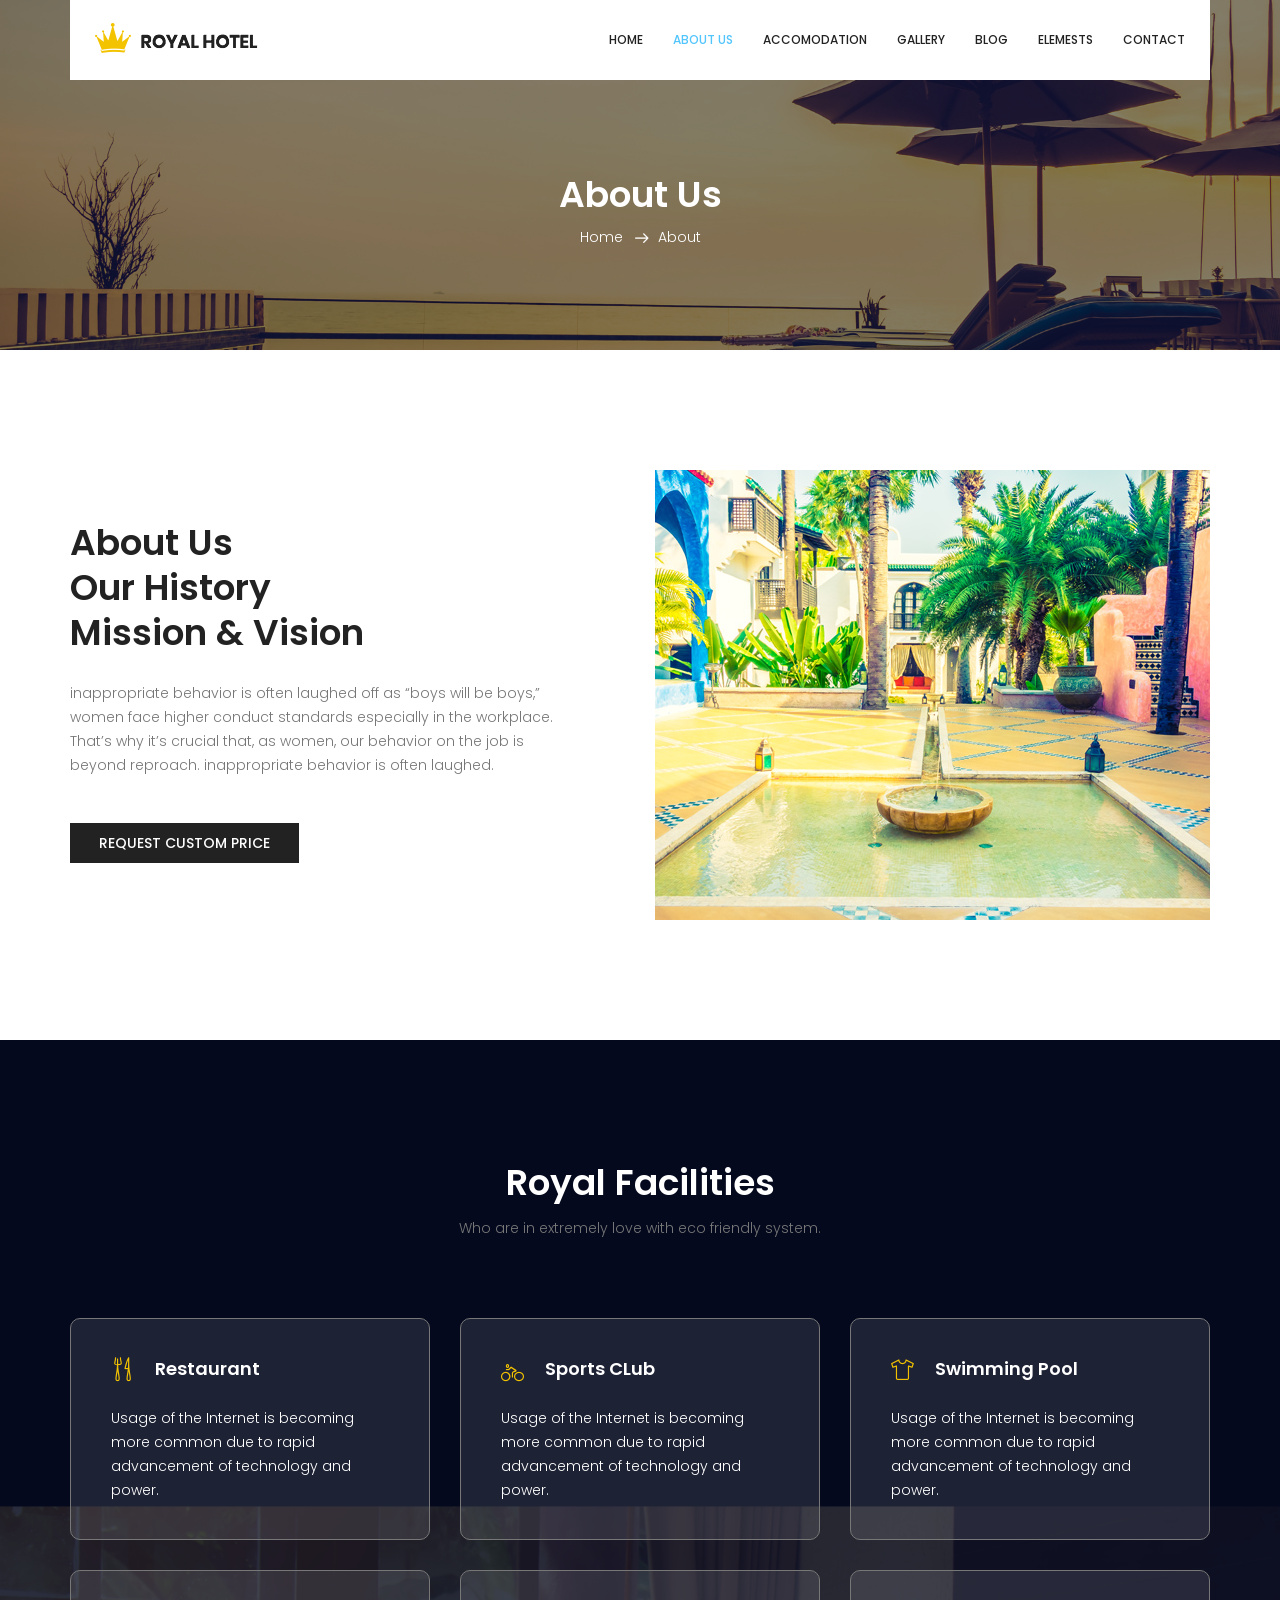
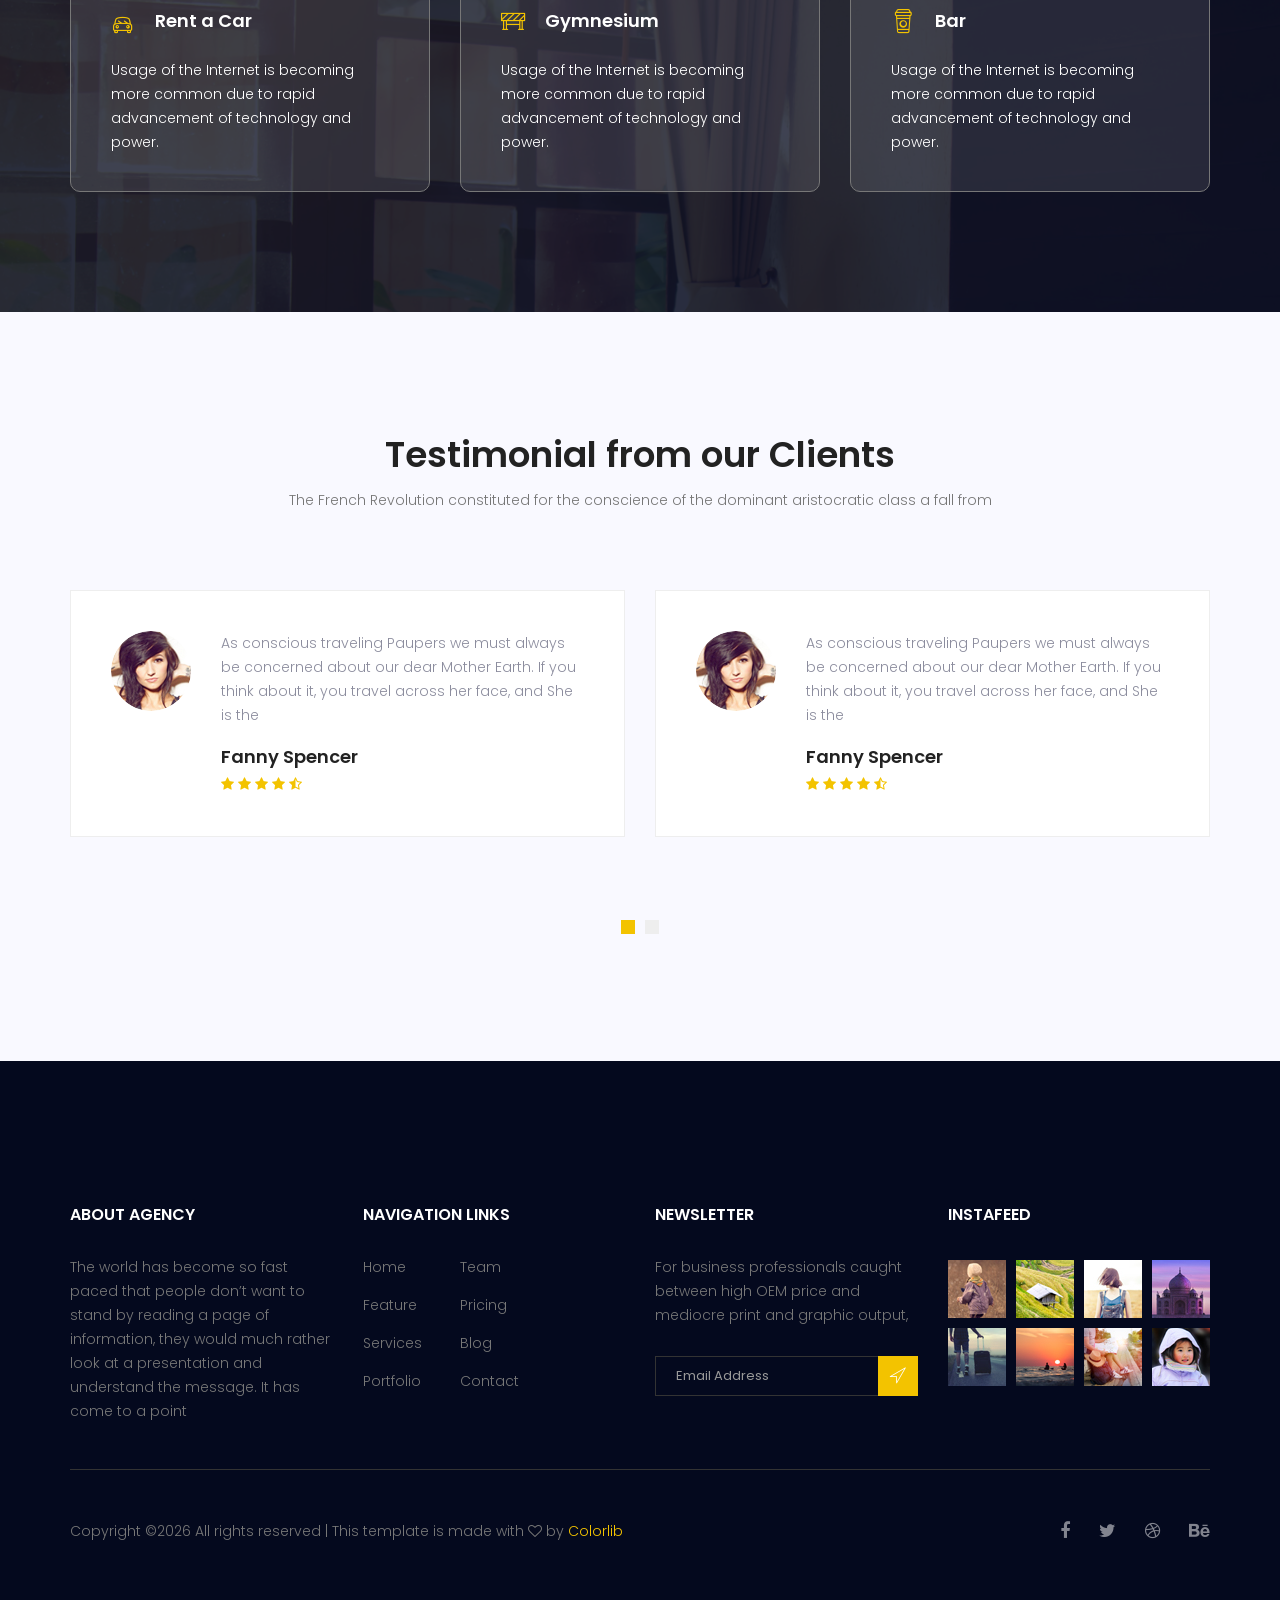
==== about.html @ 5a05cf41 "." ====
<!doctype html>
<html lang="en">
    <head>
        <!-- Required meta tags -->
        <meta charset="utf-8">
        <meta name="viewport" content="width=device-width, initial-scale=1, shrink-to-fit=no">
        <link rel="icon" href="image/favicon.png" type="image/png">
        <title>Royal Hotel</title>
        <!-- Bootstrap CSS -->
        <link rel="stylesheet" href="css/bootstrap.css">
        <link rel="stylesheet" href="vendors/linericon/style.css">
        <link rel="stylesheet" href="css/font-awesome.min.css">
        <link rel="stylesheet" href="vendors/bootstrap-datepicker/bootstrap-datetimepicker.min.css">
        <link rel="stylesheet" href="vendors/nice-select/css/nice-select.css">
        <link rel="stylesheet" href="vendors/owl-carousel/owl.carousel.min.css">
        <!-- main css -->
        <link rel="stylesheet" href="css/style.css">
        <link rel="stylesheet" href="css/responsive.css">
    </head>
    <body>
        <!--================Header Area =================-->
        <header class="header_area">
            <div class="container">
                <nav class="navbar navbar-expand-lg navbar-light">
                    <!-- Brand and toggle get grouped for better mobile display -->
                    <a class="navbar-brand logo_h" href="index.html"><img src="image/Logo.png" alt=""></a>
                    <button class="navbar-toggler" type="button" data-toggle="collapse" data-target="#navbarSupportedContent" aria-controls="navbarSupportedContent" aria-expanded="false" aria-label="Toggle navigation">
                        <span class="icon-bar"></span>
                        <span class="icon-bar"></span>
                        <span class="icon-bar"></span>
                    </button>
                    <!-- Collect the nav links, forms, and other content for toggling -->
                    <div class="collapse navbar-collapse offset" id="navbarSupportedContent">
                        <ul class="nav navbar-nav menu_nav ml-auto">
                            <li class="nav-item"><a class="nav-link" href="index.html">Home</a></li> 
                            <li class="nav-item active"><a class="nav-link" href="about.html">About us</a></li>
                            <li class="nav-item"><a class="nav-link" href="accomodation.html">Accomodation</a></li>
                            <li class="nav-item"><a class="nav-link" href="gallery.html">Gallery</a></li>
                            <li class="nav-item submenu dropdown">
                                <a href="#" class="nav-link dropdown-toggle" data-toggle="dropdown" role="button" aria-haspopup="true" aria-expanded="false">Blog</a>
                                <ul class="dropdown-menu">
                                    <li class="nav-item"><a class="nav-link" href="blog.html">Blog</a></li>
                                    <li class="nav-item"><a class="nav-link" href="blog-single.html">Blog Details</a></li>
                                </ul>
                            </li> 
                            <li class="nav-item"><a class="nav-link" href="elements.html">Elemests</a></li>
                            <li class="nav-item"><a class="nav-link" href="contact.html">Contact</a></li>
                        </ul>
                    </div> 
                </nav>
            </div>
        </header>
        <!--================Header Area =================-->
        
        <!--================Breadcrumb Area =================-->
        <section class="breadcrumb_area">
            <div class="overlay bg-parallax" data-stellar-ratio="0.8" data-stellar-vertical-offset="0" data-background=""></div>
            <div class="container">
                <div class="page-cover text-center">
                    <h2 class="page-cover-tittle">About Us</h2>
                    <ol class="breadcrumb">
                        <li><a href="index.html">Home</a></li>
                        <li class="active">About</li>
                    </ol>
                </div>
            </div>
        </section>
        <!--================Breadcrumb Area =================-->
        
        <!--================ About History Area  =================-->
        <section class="about_history_area section_gap">
            <div class="container">
                <div class="row">
                    <div class="col-md-6 d_flex align-items-center">
                        <div class="about_content ">
                            <h2 class="title title_color">About Us <br>Our History<br>Mission & Vision</h2>
                            <p>inappropriate behavior is often laughed off as “boys will be boys,” women face higher conduct standards especially in the workplace. That’s why it’s crucial that, as women, our behavior on the job is beyond reproach. inappropriate behavior is often laughed.</p>
                            <a href="#" class="button_hover theme_btn_two">Request Custom Price</a>
                        </div>
                    </div>
                    <div class="col-md-6">
                        <img class="img-fluid" src="image/about_bg.jpg" alt="img">
                    </div>
                </div>
            </div>
        </section>
        <!--================ About History Area  =================-->
        
        <!--================ Facilities Area  =================-->
        <section class="facilities_area section_gap">
            <div class="overlay bg-parallax" data-stellar-ratio="0.8" data-stellar-vertical-offset="0" data-background="">  
            </div>
            <div class="container">
                <div class="section_title text-center">
                    <h2 class="title_w">Royal Facilities</h2>
                    <p>Who are in extremely love with eco friendly system.</p>
                </div>
                <div class="row mb_30">
                    <div class="col-lg-4 col-md-6">
                        <div class="facilities_item">
                            <h4 class="sec_h4"><i class="lnr lnr-dinner"></i>Restaurant</h4>
                            <p>Usage of the Internet is becoming more common due to rapid advancement of technology and power.</p>
                        </div>
                    </div>
                    <div class="col-lg-4 col-md-6">
                        <div class="facilities_item">
                            <h4 class="sec_h4"><i class="lnr lnr-bicycle"></i>Sports CLub</h4>
                            <p>Usage of the Internet is becoming more common due to rapid advancement of technology and power.</p>
                        </div>
                    </div>
                    <div class="col-lg-4 col-md-6">
                        <div class="facilities_item">
                            <h4 class="sec_h4"><i class="lnr lnr-shirt"></i>Swimming Pool</h4>
                            <p>Usage of the Internet is becoming more common due to rapid advancement of technology and power.</p>
                        </div>
                    </div>
                    <div class="col-lg-4 col-md-6">
                        <div class="facilities_item">
                            <h4 class="sec_h4"><i class="lnr lnr-car"></i>Rent a Car</h4>
                            <p>Usage of the Internet is becoming more common due to rapid advancement of technology and power.</p>
                        </div>
                    </div>
                    <div class="col-lg-4 col-md-6">
                        <div class="facilities_item">
                            <h4 class="sec_h4"><i class="lnr lnr-construction"></i>Gymnesium</h4>
                            <p>Usage of the Internet is becoming more common due to rapid advancement of technology and power.</p>
                        </div>
                    </div>
                    <div class="col-lg-4 col-md-6">
                        <div class="facilities_item">
                            <h4 class="sec_h4"><i class="lnr lnr-coffee-cup"></i>Bar</h4>
                            <p>Usage of the Internet is becoming more common due to rapid advancement of technology and power.</p>
                        </div>
                    </div>
                </div>
            </div>
        </section>
        <!--================ Facilities Area  =================-->
        
        <!--================ Testimonial Area  =================-->
        <section class="testimonial_area section_gap">
            <div class="container">
                <div class="section_title text-center">
                    <h2 class="title_color">Testimonial from our Clients</h2>
                    <p>The French Revolution constituted for the conscience of the dominant aristocratic class a fall from </p>
                </div>
                <div class="testimonial_slider owl-carousel">
                    <div class="media testimonial_item">
                        <img class="rounded-circle" src="image/testtimonial-1.jpg" alt="">
                        <div class="media-body">
                            <p>As conscious traveling Paupers we must always be concerned about our dear Mother Earth. If you think about it, you travel across her face, and She is the </p>
                            <a href="#"><h4 class="sec_h4">Fanny Spencer</h4></a>
                            <div class="star">
                                <a href="#"><i class="fa fa-star"></i></a>
                                <a href="#"><i class="fa fa-star"></i></a>
                                <a href="#"><i class="fa fa-star"></i></a>
                                <a href="#"><i class="fa fa-star"></i></a>
                                <a href="#"><i class="fa fa-star-half-o"></i></a>
                            </div>
                        </div>
                    </div>    
                    <div class="media testimonial_item">
                        <img class="rounded-circle" src="image/testtimonial-1.jpg" alt="">
                        <div class="media-body">
                            <p>As conscious traveling Paupers we must always be concerned about our dear Mother Earth. If you think about it, you travel across her face, and She is the </p>
                            <a href="#"><h4 class="sec_h4">Fanny Spencer</h4></a>
                            <div class="star">
                                <a href="#"><i class="fa fa-star"></i></a>
                                <a href="#"><i class="fa fa-star"></i></a>
                                <a href="#"><i class="fa fa-star"></i></a>
                                <a href="#"><i class="fa fa-star"></i></a>
                                <a href="#"><i class="fa fa-star-half-o"></i></a>
                            </div>
                        </div>
                    </div>
                    <div class="media testimonial_item">
                        <img class="rounded-circle" src="image/testtimonial-1.jpg" alt="">
                        <div class="media-body">
                            <p>As conscious traveling Paupers we must always be concerned about our dear Mother Earth. If you think about it, you travel across her face, and She is the </p>
                            <a href="#"><h4 class="sec_h4">Fanny Spencer</h4></a>
                            <div class="star">
                                <a href="#"><i class="fa fa-star"></i></a>
                                <a href="#"><i class="fa fa-star"></i></a>
                                <a href="#"><i class="fa fa-star"></i></a>
                                <a href="#"><i class="fa fa-star"></i></a>
                                <a href="#"><i class="fa fa-star-half-o"></i></a>
                            </div>
                        </div>
                    </div>    
                    <div class="media testimonial_item">
                        <img class="rounded-circle" src="image/testtimonial-1.jpg" alt="">
                        <div class="media-body">
                            <p>As conscious traveling Paupers we must always be concerned about our dear Mother Earth. If you think about it, you travel across her face, and She is the </p>
                            <a href="#"><h4 class="sec_h4">Fanny Spencer</h4></a>
                            <div class="star">
                                <a href="#"><i class="fa fa-star"></i></a>
                                <a href="#"><i class="fa fa-star"></i></a>
                                <a href="#"><i class="fa fa-star"></i></a>
                                <a href="#"><i class="fa fa-star"></i></a>
                                <a href="#"><i class="fa fa-star-half-o"></i></a>
                            </div>
                        </div>
                    </div>
                </div>
            </div>
        </section>
        <!--================ Testimonial Area  =================-->
        
        <!--================ start footer Area  =================-->	
        <footer class="footer-area section_gap">
            <div class="container">
                <div class="row">
                    <div class="col-lg-3  col-md-6 col-sm-6">
                        <div class="single-footer-widget">
                            <h6 class="footer_title">About Agency</h6>
                            <p>The world has become so fast paced that people don’t want to stand by reading a page of information, they would much rather look at a presentation and understand the message. It has come to a point </p>
                        </div>
                    </div>
                    <div class="col-lg-3 col-md-6 col-sm-6">
                        <div class="single-footer-widget">
                            <h6 class="footer_title">Navigation Links</h6>
                            <div class="row">
                                <div class="col-4">
                                    <ul class="list_style">
                                        <li><a href="#">Home</a></li>
                                        <li><a href="#">Feature</a></li>
                                        <li><a href="#">Services</a></li>
                                        <li><a href="#">Portfolio</a></li>
                                    </ul>
                                </div>
                                <div class="col-4">
                                    <ul class="list_style">
                                        <li><a href="#">Team</a></li>
                                        <li><a href="#">Pricing</a></li>
                                        <li><a href="#">Blog</a></li>
                                        <li><a href="#">Contact</a></li>
                                    </ul>
                                </div>										
                            </div>							
                        </div>
                    </div>							
                    <div class="col-lg-3 col-md-6 col-sm-6">
                        <div class="single-footer-widget">
                            <h6 class="footer_title">Newsletter</h6>
                            <p>For business professionals caught between high OEM price and mediocre print and graphic output, </p>		
                            <div id="mc_embed_signup">
                                <form target="_blank" action="https://spondonit.us12.list-manage.com/subscribe/post?u=1462626880ade1ac87bd9c93a&amp;id=92a4423d01" method="get" class="subscribe_form relative">
                                    <div class="input-group d-flex flex-row">
                                        <input name="EMAIL" placeholder="Email Address" onfocus="this.placeholder = ''" onblur="this.placeholder = 'Email Address '" required="" type="email">
                                        <button class="btn sub-btn"><span class="lnr lnr-location"></span></button>		
                                    </div>									
                                    <div class="mt-10 info"></div>
                                </form>
                            </div>
                        </div>
                    </div>
                    <div class="col-lg-3 col-md-6 col-sm-6">
                        <div class="single-footer-widget instafeed">
                            <h6 class="footer_title">InstaFeed</h6>
                            <ul class="list_style instafeed d-flex flex-wrap">
                                <li><img src="image/instagram/Image-01.jpg" alt=""></li>
                                <li><img src="image/instagram/Image-02.jpg" alt=""></li>
                                <li><img src="image/instagram/Image-03.jpg" alt=""></li>
                                <li><img src="image/instagram/Image-04.jpg" alt=""></li>
                                <li><img src="image/instagram/Image-05.jpg" alt=""></li>
                                <li><img src="image/instagram/Image-06.jpg" alt=""></li>
                                <li><img src="image/instagram/Image-07.jpg" alt=""></li>
                                <li><img src="image/instagram/Image-08.jpg" alt=""></li>
                            </ul>
                        </div>
                    </div>						
                </div>
                <div class="border_line"></div>
                <div class="row footer-bottom d-flex justify-content-between align-items-center">
                    <p class="col-lg-8 col-sm-12 footer-text m-0"><!-- Link back to Colorlib can't be removed. Template is licensed under CC BY 3.0. -->
Copyright &copy;<script>document.write(new Date().getFullYear());</script> All rights reserved | This template is made with <i class="fa fa-heart-o" aria-hidden="true"></i> by <a href="https://colorlib.com" target="_blank">Colorlib</a>
<!-- Link back to Colorlib can't be removed. Template is licensed under CC BY 3.0. --></p>
                    <div class="col-lg-4 col-sm-12 footer-social">
                        <a href="#"><i class="fa fa-facebook"></i></a>
                        <a href="#"><i class="fa fa-twitter"></i></a>
                        <a href="#"><i class="fa fa-dribbble"></i></a>
                        <a href="#"><i class="fa fa-behance"></i></a>
                    </div>
                </div>
            </div>
        </footer>
		<!--================ End footer Area  =================-->
        
        
        <!-- Optional JavaScript -->
        <!-- jQuery first, then Popper.js, then Bootstrap JS -->
        <script src="js/jquery-3.2.1.min.js"></script>
        <script src="js/popper.js"></script>
        <script src="js/bootstrap.min.js"></script>
        <script src="vendors/owl-carousel/owl.carousel.min.js"></script>
        <script src="js/jquery.ajaxchimp.min.js"></script>
        <script src="vendors/bootstrap-datepicker/bootstrap-datetimepicker.min.js"></script>
        <script src="vendors/nice-select/js/jquery.nice-select.js"></script>
        <script src="js/mail-script.js"></script>
        <script src="js/stellar.js"></script>
        <script src="vendors/lightbox/simpleLightbox.min.js"></script>
        <script src="js/custom.js"></script>
    </body>
</html>
---- vendors/linericon/style.css ----
@font-face {
	font-family: 'Linearicons-Free';
	src:url('fonts/Linearicons-Free.eot?w118d');
	src:url('fonts/Linearicons-Free.eot?#iefixw118d') format('embedded-opentype'),
		url('fonts/Linearicons-Free.woff2?w118d') format('woff2'),
		url('fonts/Linearicons-Free.woff?w118d') format('woff'),
		url('fonts/Linearicons-Free.ttf?w118d') format('truetype'),
		url('fonts/Linearicons-Free.svg?w118d#Linearicons-Free') format('svg');
	font-weight: normal;
	font-style: normal;
}

.lnr {
	font-family: 'Linearicons-Free';
	speak: none;
	font-style: normal;
	font-weight: normal;
	font-variant: normal;
	text-transform: none;
	line-height: 1;

	/* Better Font Rendering =========== */
	-webkit-font-smoothing: antialiased;
	-moz-osx-font-smoothing: grayscale;
}

.lnr-home:before {
	content: "\e800";
}
.lnr-apartment:before {
	content: "\e801";
}
.lnr-pencil:before {
	content: "\e802";
}
.lnr-magic-wand:before {
	content: "\e803";
}
.lnr-drop:before {
	content: "\e804";
}
.lnr-lighter:before {
	content: "\e805";
}
.lnr-poop:before {
	content: "\e806";
}
.lnr-sun:before {
	content: "\e807";
}
.lnr-moon:before {
	content: "\e808";
}
.lnr-cloud:before {
	content: "\e809";
}
.lnr-cloud-upload:before {
	content: "\e80a";
}
.lnr-cloud-download:before {
	content: "\e80b";
}
.lnr-cloud-sync:before {
	content: "\e80c";
}
.lnr-cloud-check:before {
	content: "\e80d";
}
.lnr-database:before {
	content: "\e80e";
}
.lnr-lock:before {
	content: "\e80f";
}
.lnr-cog:before {
	content: "\e810";
}
.lnr-trash:before {
	content: "\e811";
}
.lnr-dice:before {
	content: "\e812";
}
.lnr-heart:before {
	content: "\e813";
}
.lnr-star:before {
	content: "\e814";
}
.lnr-star-half:before {
	content: "\e815";
}
.lnr-star-empty:before {
	content: "\e816";
}
.lnr-flag:before {
	content: "\e817";
}
.lnr-envelope:before {
	content: "\e818";
}
.lnr-paperclip:before {
	content: "\e819";
}
.lnr-inbox:before {
	content: "\e81a";
}
.lnr-eye:before {
	content: "\e81b";
}
.lnr-printer:before {
	content: "\e81c";
}
.lnr-file-empty:before {
	content: "\e81d";
}
.lnr-file-add:before {
	content: "\e81e";
}
.lnr-enter:before {
	content: "\e81f";
}
.lnr-exit:before {
	content: "\e820";
}
.lnr-graduation-hat:before {
	content: "\e821";
}
.lnr-license:before {
	content: "\e822";
}
.lnr-music-note:before {
	content: "\e823";
}
.lnr-film-play:before {
	content: "\e824";
}
.lnr-camera-video:before {
	content: "\e825";
}
.lnr-camera:before {
	content: "\e826";
}
.lnr-picture:before {
	content: "\e827";
}
.lnr-book:before {
	content: "\e828";
}
.lnr-bookmark:before {
	content: "\e829";
}
.lnr-user:before {
	content: "\e82a";
}
.lnr-users:before {
	content: "\e82b";
}
.lnr-shirt:before {
	content: "\e82c";
}
.lnr-store:before {
	content: "\e82d";
}
.lnr-cart:before {
	content: "\e82e";
}
.lnr-tag:before {
	content: "\e82f";
}
.lnr-phone-handset:before {
	content: "\e830";
}
.lnr-phone:before {
	content: "\e831";
}
.lnr-pushpin:before {
	content: "\e832";
}
.lnr-map-marker:before {
	content: "\e833";
}
.lnr-map:before {
	content: "\e834";
}
.lnr-location:before {
	content: "\e835";
}
.lnr-calendar-full:before {
	content: "\e836";
}
.lnr-keyboard:before {
	content: "\e837";
}
.lnr-spell-check:before {
	content: "\e838";
}
.lnr-screen:before {
	content: "\e839";
}
.lnr-smartphone:before {
	content: "\e83a";
}
.lnr-tablet:before {
	content: "\e83b";
}
.lnr-laptop:before {
	content: "\e83c";
}
.lnr-laptop-phone:before {
	content: "\e83d";
}
.lnr-power-switch:before {
	content: "\e83e";
}
.lnr-bubble:before {
	content: "\e83f";
}
.lnr-heart-pulse:before {
	content: "\e840";
}
.lnr-construction:before {
	content: "\e841";
}
.lnr-pie-chart:before {
	content: "\e842";
}
.lnr-chart-bars:before {
	content: "\e843";
}
.lnr-gift:before {
	content: "\e844";
}
.lnr-diamond:before {
	content: "\e845";
}
.lnr-linearicons:before {
	content: "\e846";
}
.lnr-dinner:before {
	content: "\e847";
}
.lnr-coffee-cup:before {
	content: "\e848";
}
.lnr-leaf:before {
	content: "\e849";
}
.lnr-paw:before {
	content: "\e84a";
}
.lnr-rocket:before {
	content: "\e84b";
}
.lnr-briefcase:before {
	content: "\e84c";
}
.lnr-bus:before {
	content: "\e84d";
}
.lnr-car:before {
	content: "\e84e";
}
.lnr-train:before {
	content: "\e84f";
}
.lnr-bicycle:before {
	content: "\e850";
}
.lnr-wheelchair:before {
	content: "\e851";
}
.lnr-select:before {
	content: "\e852";
}
.lnr-earth:before {
	content: "\e853";
}
.lnr-smile:before {
	content: "\e854";
}
.lnr-sad:before {
	content: "\e855";
}
.lnr-neutral:before {
	content: "\e856";
}
.lnr-mustache:before {
	content: "\e857";
}
.lnr-alarm:before {
	content: "\e858";
}
.lnr-bullhorn:before {
	content: "\e859";
}
.lnr-volume-high:before {
	content: "\e85a";
}
.lnr-volume-medium:before {
	content: "\e85b";
}
.lnr-volume-low:before {
	content: "\e85c";
}
.lnr-volume:before {
	content: "\e85d";
}
.lnr-mic:before {
	content: "\e85e";
}
.lnr-hourglass:before {
	content: "\e85f";
}
.lnr-undo:before {
	content: "\e860";
}
.lnr-redo:before {
	content: "\e861";
}
.lnr-sync:before {
	content: "\e862";
}
.lnr-history:before {
	content: "\e863";
}
.lnr-clock:before {
	content: "\e864";
}
.lnr-download:before {
	content: "\e865";
}
.lnr-upload:before {
	content: "\e866";
}
.lnr-enter-down:before {
	content: "\e867";
}
.lnr-exit-up:before {
	content: "\e868";
}
.lnr-bug:before {
	content: "\e869";
}
.lnr-code:before {
	content: "\e86a";
}
.lnr-link:before {
	content: "\e86b";
}
.lnr-unlink:before {
	content: "\e86c";
}
.lnr-thumbs-up:before {
	content: "\e86d";
}
.lnr-thumbs-down:before {
	content: "\e86e";
}
.lnr-magnifier:before {
	content: "\e86f";
}
.lnr-cross:before {
	content: "\e870";
}
.lnr-menu:before {
	content: "\e871";
}
.lnr-list:before {
	content: "\e872";
}
.lnr-chevron-up:before {
	content: "\e873";
}
.lnr-chevron-down:before {
	content: "\e874";
}
.lnr-chevron-left:before {
	content: "\e875";
}
.lnr-chevron-right:before {
	content: "\e876";
}
.lnr-arrow-up:before {
	content: "\e877";
}
.lnr-arrow-down:before {
	content: "\e878";
}
.lnr-arrow-left:before {
	content: "\e879";
}
.lnr-arrow-right:before {
	content: "\e87a";
}
.lnr-move:before {
	content: "\e87b";
}
.lnr-warning:before {
	content: "\e87c";
}
.lnr-question-circle:before {
	content: "\e87d";
}
.lnr-menu-circle:before {
	content: "\e87e";
}
.lnr-checkmark-circle:before {
	content: "\e87f";
}
.lnr-cross-circle:before {
	content: "\e880";
}
.lnr-plus-circle:before {
	content: "\e881";
}
.lnr-circle-minus:before {
	content: "\e882";
}
.lnr-arrow-up-circle:before {
	content: "\e883";
}
.lnr-arrow-down-circle:before {
	content: "\e884";
}
.lnr-arrow-left-circle:before {
	content: "\e885";
}
.lnr-arrow-right-circle:before {
	content: "\e886";
}
.lnr-chevron-up-circle:before {
	content: "\e887";
}
.lnr-chevron-down-circle:before {
	content: "\e888";
}
.lnr-chevron-left-circle:before {
	content: "\e889";
}
.lnr-chevron-right-circle:before {
	content: "\e88a";
}
.lnr-crop:before {
	content: "\e88b";
}
.lnr-frame-expand:before {
	content: "\e88c";
}
.lnr-frame-contract:before {
	content: "\e88d";
}
.lnr-layers:before {
	content: "\e88e";
}
.lnr-funnel:before {
	content: "\e88f";
}
.lnr-text-format:before {
	content: "\e890";
}
.lnr-text-format-remove:before {
	content: "\e891";
}
.lnr-text-size:before {
	content: "\e892";
}
.lnr-bold:before {
	content: "\e893";
}
.lnr-italic:before {
	content: "\e894";
}
.lnr-underline:before {
	content: "\e895";
}
.lnr-strikethrough:before {
	content: "\e896";
}
.lnr-highlight:before {
	content: "\e897";
}
.lnr-text-align-left:before {
	content: "\e898";
}
.lnr-text-align-center:before {
	content: "\e899";
}
.lnr-text-align-right:before {
	content: "\e89a";
}
.lnr-text-align-justify:before {
	content: "\e89b";
}
.lnr-line-spacing:before {
	content: "\e89c";
}
.lnr-indent-increase:before {
	content: "\e89d";
}
.lnr-indent-decrease:before {
	content: "\e89e";
}
.lnr-pilcrow:before {
	content: "\e89f";
}
.lnr-direction-ltr:before {
	content: "\e8a0";
}
.lnr-direction-rtl:before {
	content: "\e8a1";
}
.lnr-page-break:before {
	content: "\e8a2";
}
.lnr-sort-alpha-asc:before {
	content: "\e8a3";
}
.lnr-sort-amount-asc:before {
	content: "\e8a4";
}
.lnr-hand:before {
	content: "\e8a5";
}
.lnr-pointer-up:before {
	content: "\e8a6";
}
.lnr-pointer-right:before {
	content: "\e8a7";
}
.lnr-pointer-down:before {
	content: "\e8a8";
}
.lnr-pointer-left:before {
	content: "\e8a9";
}
---- vendors/nice-select/css/nice-select.css ----
.nice-select {
  -webkit-tap-highlight-color: transparent;
  background-color: #fff;
  border-radius: 5px;
  border: solid 1px #e8e8e8;
  box-sizing: border-box;
  clear: both;
  cursor: pointer;
  display: block;
  float: left;
  font-family: inherit;
  font-size: 14px;
  font-weight: normal;
  height: 42px;
  line-height: 40px;
  outline: none;
  padding-left: 18px;
  padding-right: 30px;
  position: relative;
  text-align: left !important;
  -webkit-transition: all 0.2s ease-in-out;
  transition: all 0.2s ease-in-out;
  -webkit-user-select: none;
     -moz-user-select: none;
      -ms-user-select: none;
          user-select: none;
  white-space: nowrap;
  width: auto; }
  .nice-select:hover {
    border-color: #dbdbdb; }
  .nice-select:active, .nice-select.open, .nice-select:focus {
    border-color: #999; }
  .nice-select:after {
    border-bottom: 2px solid #999;
    border-right: 2px solid #999;
    content: '';
    display: block;
    height: 5px;
    margin-top: -4px;
    pointer-events: none;
    position: absolute;
    right: 12px;
    top: 50%;
    -webkit-transform-origin: 66% 66%;
        -ms-transform-origin: 66% 66%;
            transform-origin: 66% 66%;
    -webkit-transform: rotate(45deg);
        -ms-transform: rotate(45deg);
            transform: rotate(45deg);
    -webkit-transition: all 0.15s ease-in-out;
    transition: all 0.15s ease-in-out;
    width: 5px; }
  .nice-select.open:after {
    -webkit-transform: rotate(-135deg);
        -ms-transform: rotate(-135deg);
            transform: rotate(-135deg); }
  .nice-select.open .list {
    opacity: 1;
    pointer-events: auto;
    -webkit-transform: scale(1) translateY(0);
        -ms-transform: scale(1) translateY(0);
            transform: scale(1) translateY(0); }
  .nice-select.disabled {
    border-color: #ededed;
    color: #999;
    pointer-events: none; }
    .nice-select.disabled:after {
      border-color: #cccccc; }
  .nice-select.wide {
    width: 100%; }
    .nice-select.wide .list {
      left: 0 !important;
      right: 0 !important; }
  .nice-select.right {
    float: right; }
    .nice-select.right .list {
      left: auto;
      right: 0; }
  .nice-select.small {
    font-size: 12px;
    height: 36px;
    line-height: 34px; }
    .nice-select.small:after {
      height: 4px;
      width: 4px; }
    .nice-select.small .option {
      line-height: 34px;
      min-height: 34px; }
  .nice-select .list {
    background-color: #fff;
    border-radius: 5px;
    box-shadow: 0 0 0 1px rgba(68, 68, 68, 0.11);
    box-sizing: border-box;
    margin-top: 4px;
    opacity: 0;
    overflow: hidden;
    padding: 0;
    pointer-events: none;
    position: absolute;
    top: 100%;
    left: 0;
    -webkit-transform-origin: 50% 0;
        -ms-transform-origin: 50% 0;
            transform-origin: 50% 0;
    -webkit-transform: scale(0.75) translateY(-21px);
        -ms-transform: scale(0.75) translateY(-21px);
            transform: scale(0.75) translateY(-21px);
    -webkit-transition: all 0.2s cubic-bezier(0.5, 0, 0, 1.25), opacity 0.15s ease-out;
    transition: all 0.2s cubic-bezier(0.5, 0, 0, 1.25), opacity 0.15s ease-out;
    z-index: 9; }
    .nice-select .list:hover .option:not(:hover) {
      background-color: transparent !important; }
  .nice-select .option {
    cursor: pointer;
    font-weight: 400;
    line-height: 40px;
    list-style: none;
    min-height: 40px;
    outline: none;
    padding-left: 18px;
    padding-right: 29px;
    text-align: left;
    -webkit-transition: all 0.2s;
    transition: all 0.2s; }
    .nice-select .option:hover, .nice-select .option.focus, .nice-select .option.selected.focus {
      background-color: #f6f6f6; }
    .nice-select .option.selected {
      font-weight: bold; }
    .nice-select .option.disabled {
      background-color: transparent;
      color: #999;
      cursor: default; }

.no-csspointerevents .nice-select .list {
  display: none; }

.no-csspointerevents .nice-select.open .list {
  display: block; }
---- css/style.css ----
/*----------------------------------------------------
@File: Default Styles
@Author: Rocky
@URL: http://wethemez.com
Author E-mail: rockybd1995@gmail.com

This file contains the styling for the actual theme, this
is the file you need to edit to change the look of the
theme.
---------------------------------------------------- */
/*=====================================================================
@Template Name: Royal Hotel
@Author: Rocky
@Developed By: Rocky
@Developer URL: http://rocky.wethemez.com
Author E-mail: rockybd1995@gmail.com

@Default Styles

Table of Content:
01/ Variables
02/ predefin
03/ header
04/ button
05/ banner
06/ breadcrumb
07/ about
08/ team
09/ project 
10/ price 
11/ team 
12/ blog 
13/ video  
14/ features  
15/ career  
16/ contact 
17/ footer

=====================================================================*/
/*----------------------------------------------------*/
/*font Variables*/
/*Color Variables*/
/*=================== fonts ====================*/
@import url("https://fonts.googleapis.com/css?family=Poppins:300,400,500,600,700");
.col-md-offset-right-1, .col-lg-offset-right-1 {
  margin-right: 8.33333333%;
}

/*---------------------------------------------------- */
/*----------------------------------------------------*/
.list_style {
  list-style: none;
  margin: 0px;
  padding: 0px;
}

a {
  text-decoration: none;
  -webkit-transition: all 0.3s ease-in-out;
  -o-transition: all 0.3s ease-in-out;
  transition: all 0.3s ease-in-out;
}

a:hover, a:focus {
  text-decoration: none;
  outline: none;
}

.row.m0 {
  margin: 0px;
}

.p0 {
  padding: 0px;
}

.mt-30 {
  margin-top: 30px;
}

.mt-25 {
  margin-top: 25px;
}

body {
  line-height: 24px;
  font-size: 14px;
  font-family: "Poppins", sans-serif;
  font-weight: 300;
  color: #777777;
}

section {
  background: #fff;
}

h1, h2, h3, h4, h5, h6 {
  font-family: "Poppins", sans-serif;
  font-weight: 600;
}

button:focus {
  outline: none;
}

@media (min-width: 1200px) {
  .container {
    max-width: 1170px;
  }
}

.section_gap {
  padding: 120px 0;
}

.d_flex {
  display: -webkit-box;
  display: -ms-flexbox;
  display: flex;
}

.row_reverse {
  -webkit-box-orient: horizontal;
  -webkit-box-direction: reverse;
  -ms-flex-direction: row-reverse;
  flex-direction: row-reverse;
}

.mb_30 {
  margin-bottom: -30px;
}

.section_title {
  margin-bottom: 75px;
}

.section_title h2 {
  font-size: 36px;
  line-height: 45px;
  font-weight: 600;
}

.section_title p {
  font-size: 14px;
  line-height: 30px;
  color: #777777;
  margin-bottom: 0px;
}

.title_color {
  color: #222222;
}

.title_w {
  color: #fff;
}

.title {
  font-size: 36px;
  line-height: 45px;
  font-weight: 600;
}

/*---------------------------------------------------- */
/*----------------------------------------------------*/
.theme_btn {
  font-size: 14px;
  line-height: 30px;
  text-transform: uppercase;
  color: #fff;
  font-weight: 600;
  background: #f3c300;
  padding: 5px 30px;
}

.theme_btn:before {
  background: #f8b100;
}

.theme_btn:hover {
  color: #fff;
}

.white_btn {
  background: #fff;
  padding: 0px 40px;
  line-height: 40px;
  font-size: 14px;
  color: #222222;
  font-family: "Poppins", sans-serif;
  font-weight: 500;
}

.button_hover {
  border-radius: 0px;
  position: relative;
  z-index: 1;
  -webkit-transition: all 0.3s linear;
  -o-transition: all 0.3s linear;
  transition: all 0.3s linear;
  overflow: hidden;
  border: 0px;
  display: inline-block;
  text-align: center;
}

.button_hover:before {
  content: "";
  width: 100%;
  height: 100%;
  left: 0;
  top: 0;
  position: absolute;
  -webkit-transform: translateX(-100%);
  -ms-transform: translateX(-100%);
  transform: translateX(-100%);
  z-index: -1;
  background: #f8b100;
  -webkit-transition: all 0.3s linear;
  -o-transition: all 0.3s linear;
  transition: all 0.3s linear;
  opacity: 0;
}

.button_hover:hover {
  color: #fff;
}

.button_hover:hover:before {
  -webkit-transform: translateX(0);
  -ms-transform: translateX(0);
  transform: translateX(0);
  opacity: 1;
}

.theme_btn_two {
  font-size: 14px;
  font-weight: 500;
  line-height: 30px;
  background: #222222;
  color: #fff;
  text-transform: uppercase;
  padding: 5px 29px;
}

.book_now_btn {
  width: 100%;
  display: block;
  background: #f3c300;
  color: #222222;
  text-transform: uppercase;
  font-size: 14px;
  line-height: 30px;
  font-weight: 500;
  padding: 5px 20px;
}

/*---------------------------------------------------- */
/*----------------------------------------------------*/
/*============== header css =============*/
.header_area {
  position: absolute;
  top: 0;
  left: 0;
  width: 100%;
  z-index: 20;
}

.header-top {
  padding: 3px 0px;
}

.header-top a {
  color: #fff;
  -webkit-transition: all 0.3s linear;
  -o-transition: all 0.3s linear;
  transition: all 0.3s linear;
}

.header-top a:hover {
  color: #f3c300;
}

.header-top ul {
  padding-left: 0px;
  margin-bottom: 0px;
}

.header-top ul li {
  display: inline-block;
  margin-right: 15px;
}

@media (max-width: 414px) {
  .header-top ul li {
    margin-right: 0px;
  }
}

.header-top .header-top-left a {
  margin-right: 8px;
  font-size: 12px;
  font-weight: 500;
  line-height: 20px;
  display: inline-block;
}

.header-top .header-top-right {
  text-align: right;
}

.header-top .header-top-right .header-social a {
  color: #fff;
  margin-left: 15px;
  -webkit-transition: all 0.3s linear;
  -o-transition: all 0.3s linear;
  transition: all 0.3s linear;
  font-size: 14px;
}

.header-top .header-top-right .header-social a:hover {
  color: #f3c300;
}

.navbar {
  padding: 0px;
  border: 0px;
  border-radius: 0px;
}

.navbar {
  background: #fff;
  padding: 0px 25px;
}

.navbar .logo_h {
  padding-top: 0px;
}

.navbar .menu_nav .nav-item .nav-link {
  font: 500 12px/80px "Poppins", sans-serif;
  color: #222222;
  text-transform: uppercase;
  padding: 0px;
}

.navbar .menu_nav .nav-item .nav-link:after {
  display: none;
}

.navbar .menu_nav .nav-item:hover .nav-link, .navbar .menu_nav .nav-item.active .nav-link {
  color: #52c5fd;
}

.navbar .menu_nav .nav-item.submenu {
  position: relative;
}

.navbar .menu_nav .nav-item.submenu ul {
  border: none;
  padding: 0px;
  border-radius: 0px;
  -webkit-box-shadow: none;
  box-shadow: none;
  margin: 0px;
  background: transparent;
}

@media (min-width: 992px) {
  .navbar .menu_nav .nav-item.submenu ul {
    position: absolute;
    top: 100%;
    left: 0px;
    min-width: 220px;
    text-align: left;
    opacity: 0;
    -webkit-transition: all 300ms ease-in;
    -o-transition: all 300ms ease-in;
    transition: all 300ms ease-in;
    visibility: hidden;
    display: block;
    border: none;
    padding: 0px;
    border-radius: 0px;
  }
}

.navbar .menu_nav .nav-item.submenu ul:before {
  content: "";
  width: 0;
  height: 0;
  border-style: solid;
  border-width: 10px 10px 0 10px;
  border-color: #eeeeee transparent transparent transparent;
  position: absolute;
  right: 24px;
  top: 45px;
  z-index: 3;
  opacity: 0;
  -webkit-transition: all 400ms linear;
  -o-transition: all 400ms linear;
  transition: all 400ms linear;
}

.navbar .menu_nav .nav-item.submenu ul .nav-item {
  display: block;
  float: none;
  margin-right: 0px;
  border-bottom: 1px solid #ededed;
  margin-left: 0px;
  background: #fff;
  -webkit-transition: all 0.4s linear;
  -o-transition: all 0.4s linear;
  transition: all 0.4s linear;
}

@media (min-width: 992px) {
  .navbar .menu_nav .nav-item.submenu ul .nav-item {
    margin-top: 10px;
  }
}

.navbar .menu_nav .nav-item.submenu ul .nav-item .nav-link {
  line-height: 45px;
  color: #222222;
  padding: 0px 30px;
  -webkit-transition: all 150ms linear;
  -o-transition: all 150ms linear;
  transition: all 150ms linear;
  display: block;
}

.navbar .menu_nav .nav-item.submenu ul .nav-item:last-child {
  border-bottom: none;
}

.navbar .menu_nav .nav-item.submenu ul .nav-item:hover .nav-link {
  background: #f0f0f0;
  color: #52c5fd;
}

@media (min-width: 992px) {
  .navbar .menu_nav .nav-item.submenu:hover ul {
    visibility: visible;
    opacity: 1;
  }
}

.navbar .menu_nav .nav-item.submenu:hover ul .nav-item {
  margin-top: 0px;
}

.navbar .menu_nav .nav-item + li {
  margin-left: 30px;
}

.menu_two {
  background: rgba(255, 255, 255, 0.15);
}

.menu_two .menu_nav .nav-item .nav-link {
  line-height: 60px;
  color: #fff;
}

.navbar_fixed {
  position: fixed;
  width: 100%;
  left: 0;
  background: #fff;
  top: 0;
  top: -50px;
  -webkit-transform: translateY(50px);
  -ms-transform: translateY(50px);
  transform: translateY(50px);
  -webkit-box-shadow: 0 0 30px rgba(0, 0, 0, 0.1);
  box-shadow: 0 0 30px rgba(0, 0, 0, 0.1);
  transition: transform 300ms ease, background 300ms ease, -webkit-transform 300ms ease;
}

.navbar_fixed .navbar {
  background: transparent;
}

.navbar_fixed .header-top {
  display: none;
}

.navbar_fixed.header_two {
  background: rgba(34, 34, 34, 0.9);
}

/*---------------------------------------------------- */
/*----------------------------------------------------*/
/*============= Start banner_area css =============*/
.banner_area {
  background: #04091e;
  position: relative;
  z-index: 1;
}

.banner_area .bg-parallax {
  background: url("../image/Academia1.jpg") no-repeat scroll center 0/cover;
  opacity: 0.50;
}

.banner_area .position {
  width: 100%;
  bottom: 0;
  left: 0;
  position: absolute;
}

.booking_table {
  position: relative;
  overflow: hidden;
  width: 100%;
  min-height: 800px;
}

.overlay {
  position: absolute;
  left: 0;
  right: 0;
  top: 0;
  height: 125%;
  bottom: 0;
  z-index: -1;
}

.banner_content {
  color: #fff;
  margin-bottom: 94px;
}

.banner_content h6 {
  font-size: 14px;
  line-height: 30px;
  text-transform: uppercase;
  letter-spacing: 1.4px;
  font-weight: 400;
}

.banner_content h2 {
  font-size: 60px;
  line-height: 60px;
  font-weight: 700;
}

.banner_content p {
  font-weight: 300;
  font-size: 14px;
  line-height: 24px;
  padding: 10px 0px 20px;
}

/*============= End banner_area css =============*/
.hotel_booking_table {
  background: #04091e;
  -webkit-box-align: center;
  -ms-flex-align: center;
  align-items: center;
  padding: 40px 50px 30px;
  display: -webkit-box;
  display: -ms-flexbox;
  display: flex;
}

.hotel_booking_table h2 {
  font-size: 24px;
  line-height: 30px;
  color: #fff;
  text-transform: uppercase;
}

.boking_table {
  margin-left: -50px;
}

.book_tabel_item .form-group {
  margin-bottom: 0px;
}

.book_tabel_item .form-group .input-group {
  position: relative;
}

.book_tabel_item .form-group .input-group .form-control {
  border: 1px solid #2b3146;
  background: transparent;
  border-radius: 0px;
  font-size: 13px;
  line-height: 38px;
  padding: 0px 20px;
  color: #777777;
  z-index: 0;
}

.book_tabel_item .form-group .input-group .form-control.placeholder {
  color: #777777;
}

.book_tabel_item .form-group .input-group .form-control:-moz-placeholder {
  color: #777777;
}

.book_tabel_item .form-group .input-group .form-control::-moz-placeholder {
  color: #777777;
}

.book_tabel_item .form-group .input-group .form-control::-webkit-input-placeholder {
  color: #777777;
}

.book_tabel_item .form-group .input-group .form-control:focus {
  outline: none;
  -webkit-box-shadow: none;
  box-shadow: none;
}

.book_tabel_item .form-group .input-group .input-group-addon {
  background: transparent;
  padding: 0px;
  border: 0px;
  position: absolute;
  right: 20px;
  top: 50%;
  -webkit-transform: translateY(-50%);
  -ms-transform: translateY(-50%);
  transform: translateY(-50%);
  color: #777777;
  z-index: 2;
}

.book_tabel_item .input-group {
  margin-bottom: 10px;
}

.book_tabel_item .nice-select {
  background: transparent;
  border-radius: 0px;
  border: 1px solid #2b3146;
  font-size: 13px;
  line-height: 40px;
  height: 40px;
  color: #777;
}

.book_tabel_item .nice-select:after {
  content: "\e874";
  font-family: 'Linearicons-Free';
  font-size: 13px;
  color: #777777;
  border: 0px;
  top: 0;
  margin-top: 0px;
  right: 20px;
  -webkit-transform: rotate(0);
  -ms-transform: rotate(0);
  transform: rotate(0);
  -webkit-transform-origin: 0 0;
  -ms-transform-origin: 0 0;
  transform-origin: 0 0;
}

/*=========== breadcrumb_area css =============*/
.breadcrumb_area {
  position: relative;
  padding: 172px 0px 84px;
  background: #04091e;
  z-index: 1;
  overflow: hidden;
}

.breadcrumb_area .bg-parallax {
  background: url("../image/about_banner.jpg") no-repeat scroll center 0/cover;
  opacity: 0.50;
  z-index: -1;
}

.page-cover-tittle {
  display: block;
  font-size: 36px;
  line-height: 45px;
  color: #fff;
}

.breadcrumb {
  text-align: center;
  background: transparent;
  padding: 0px;
  display: inline-block;
}

.breadcrumb li {
  display: inline-block;
  color: #fff;
}

.breadcrumb li a {
  color: #fff;
}

.breadcrumb li + li:before {
  content: "\e87a";
  font-family: 'Linearicons-Free';
  font-size: 14px;
  font-weight: 600;
  vertical-align: middle;
  margin: 0px 10px 0px 7px;
}

/*============= End banner_area css =============*/
/*=============Blog Banner css =============*/
.blog_banner {
  min-height: 780px;
  overflow: hidden;
}

.blog_banner .bg-parallax {
  background: url(../image/banner/banner-1.jpg) no-repeat scroll center center;
}

.blog_banner .banner_content {
  margin-bottom: 0px;
  margin-top: 106px;
}

.blog_banner .banner_content h4 {
  font-size: 60px;
  line-height: 66px;
  font-weight: bold;
  color: #fff;
  font-family: "Poppins", sans-serif;
}

.blog_banner .banner_content p {
  font-size: 16px;
  padding: 0px;
  margin-bottom: 35px;
}

.f_48 {
  font-size: 48px;
  line-height: 60px;
  font-weight: 700;
}

.blog_banner_two {
  padding: 187px 0px 104px;
}

.blog_banner_two .bg-parallax {
  background: url(../image/banner/banner-2.jpg) no-repeat scroll center top/cover;
}

/*=============End Blog Banner css =============*/
/*---------------------------------------------------- */
/*----------------------------------------------------*/
.accomodation_item {
  margin-bottom: 30px;
}

.accomodation_item .hotel_img {
  position: relative;
  margin-bottom: 10px;
  overflow: hidden;
  border-radius: 10px;
}

.accomodation_item .hotel_img img {
  -webkit-transition: all 0.4s linear;
  -o-transition: all 0.4s linear;
  transition: all 0.4s linear;
}

.accomodation_item .hotel_img .theme_btn {
  position: absolute;
  bottom: 20px;
  left: 50%;
  -webkit-transform: translate(-50%);
  -ms-transform: translate(-50%);
  transform: translate(-50%);
  padding: 5px 25px;
  max-width: 128px;
}

.accomodation_item .hotel_img:hover img {
  -webkit-transform: scale(1.19);
  -ms-transform: scale(1.19);
  transform: scale(1.19);
}

.accomodation_item h5 {
  font-size: 24px;
  line-height: 28px;
  color: #52c5fd;
  font-weight: 600;
  margin-bottom: 0px;
}

.accomodation_item h5 small {
  font-weight: 300;
  font-size: 14px;
}

.sec_h4 {
  font-size: 18px;
  line-height: 38px;
  font-weight: 600;
  color: #222222;
  margin-bottom: 0px;
}

.accomodation_two {
  margin-bottom: -40px;
}

.accomodation_two .accomodation_item {
  margin-bottom: 45px;
}

/*=========== Start facilities_area css =============*/
.facilities_area {
  position: relative;
  z-index: 1;
  background: #04091e;
  overflow: hidden;
}

.facilities_area .bg-parallax {
  background: url("../image/facilites_bg.jpg") no-repeat scroll center 0/cover;
  opacity: 0.15;
}

.facilities_item {
  border: 1px solid #777777;
  border-radius: 10px;
  background-color: rgba(249, 249, 255, 0.102);
  padding: 31px 40px 37px;
  color: #fff;
  margin-bottom: 30px;
}

.facilities_item .sec_h4 {
  padding-bottom: 18px;
  color: #fff;
}

.facilities_item .sec_h4 i {
  color: #f3c300;
  font-size: 24px;
  line-height: 38px;
  display: inline-block;
  vertical-align: bottom;
  padding-right: 20px;
}

.facilities_item p {
  font-size: 14px;
  line-height: 24px;
  margin-bottom: 0px;
}

/*=========== End facilities_area css =============*/
/*=========== Start about_history_area css =============*/
.about_content {
  padding-right: 60px;
}

.about_content p {
  padding: 18px 0px 30px;
}

/*=========== End about_history_area css =============*/
.gallery_item {
  margin-bottom: 30px;
}

.gallery_item img {
  max-width: 100%;
}

.gallery_item .gallery_img {
  position: relative;
}

.gallery_item .gallery_img .hover {
  position: absolute;
  left: 0px;
  top: 0px;
  background: rgba(0, 0, 0, 0.5);
  width: 100%;
  text-align: center;
  font-size: 24px;
  height: 100%;
  color: #fff;
  -webkit-transition: all 300ms ease;
  -o-transition: all 300ms ease;
  transition: all 300ms ease;
  opacity: 0;
}

.gallery_item .gallery_img .hover i {
  position: absolute;
  left: 0px;
  top: 50%;
  width: 100%;
  text-align: center;
  -webkit-transform: translateY(-50%);
  -ms-transform: translateY(-50%);
  transform: translateY(-50%);
  color: #fff;
}

.gallery_item .gallery_img:hover .hover {
  opacity: 1;
}

/*---------------------------------------------------- */
/*----------------------------------------------------*/
/*============ testimonial_area css ============*/
.testimonial_area {
  background: #f9f9ff;
}

.testimonial_slider .testimonial_item {
  border: 1px solid #eeeeee;
  background: #fff;
  padding: 40px;
}

.testimonial_slider .testimonial_item img {
  width: auto;
  margin-right: 30px;
}

.testimonial_slider .testimonial_item p {
  color: #8c8d9e;
  font-size: 14px;
  line-height: 24px;
  margin-bottom: 0px;
  padding-bottom: 15px;
}

.testimonial_slider .testimonial_item .sec_h4 {
  line-height: 30px;
  -webkit-transition: all 0.3s linear;
  -o-transition: all 0.3s linear;
  transition: all 0.3s linear;
}

.testimonial_slider .testimonial_item .sec_h4:hover {
  color: #52c5fd;
}

.testimonial_slider .testimonial_item .star a {
  color: #f3c300;
  font-size: 14px;
}

.testimonial_slider .owl-dots {
  text-align: center;
  margin-top: 80px;
}

.testimonial_slider .owl-dots .owl-dot {
  width: 14px;
  height: 14px;
  background: #eeeeee;
  display: inline-block;
  margin: 0px 5px;
  -webkit-transition: all 0.3s linear;
  -o-transition: all 0.3s linear;
  transition: all 0.3s linear;
}

.testimonial_slider .owl-dots .owl-dot.active {
  background: #f3c300;
}

/*---------------------------------------------------- */
/*----------------------------------------------------*/
/*================= latest_blog_area css =============*/
.single-recent-blog-post {
  margin-bottom: 30px;
}

.single-recent-blog-post .thumb {
  overflow: hidden;
}

.single-recent-blog-post .thumb img {
  -webkit-transition: all 0.7s linear;
  -o-transition: all 0.7s linear;
  transition: all 0.7s linear;
}

.single-recent-blog-post .details {
  padding-top: 30px;
}

.single-recent-blog-post .details .sec_h4 {
  line-height: 24px;
  padding: 10px 0px 13px;
  -webkit-transition: all 0.3s linear;
  -o-transition: all 0.3s linear;
  transition: all 0.3s linear;
}

.single-recent-blog-post .details .sec_h4:hover {
  color: #52c5fd;
}

.single-recent-blog-post .date {
  font-size: 14px;
  line-height: 24px;
  font-weight: 400;
}

.single-recent-blog-post:hover img {
  -webkit-transform: scale(1.23) rotate(10deg);
  -ms-transform: scale(1.23) rotate(10deg);
  transform: scale(1.23) rotate(10deg);
}

.tags .tag_btn {
  font-size: 12px;
  font-weight: 500;
  line-height: 20px;
  border: 1px solid #eeeeee;
  display: inline-block;
  padding: 1px 18px;
  text-align: center;
  color: #222222;
}

.tags .tag_btn:before {
  background: #f3c300;
}

.tags .tag_btn + .tag_btn {
  margin-left: 2px;
}

/*========= blog_categorie_area css ===========*/
.blog_categorie_area {
  background: #f9f9ff;
  padding-top: 80px;
}

.categories_post {
  position: relative;
  text-align: center;
  cursor: pointer;
}

.categories_post img {
  max-width: 100%;
}

.categories_post .categories_details {
  position: absolute;
  top: 20px;
  left: 20px;
  right: 20px;
  bottom: 20px;
  background: rgba(34, 34, 34, 0.8);
  color: #fff;
  -webkit-transition: all 0.3s linear;
  -o-transition: all 0.3s linear;
  transition: all 0.3s linear;
  display: -webkit-box;
  display: -ms-flexbox;
  display: flex;
  -webkit-box-align: center;
  -ms-flex-align: center;
  align-items: center;
  -webkit-box-pack: center;
  -ms-flex-pack: center;
  justify-content: center;
}

.categories_post .categories_details h5 {
  margin-bottom: 0px;
  font-size: 18px;
  line-height: 26px;
  text-transform: uppercase;
  color: #fff;
}

.categories_post .categories_details p {
  font-weight: 300;
  font-size: 14px;
  line-height: 26px;
  margin-bottom: 0px;
}

.categories_post .categories_details .border_line {
  margin: 10px 0px;
  background: #fff;
}

.categories_post:hover .categories_details {
  background: rgba(248, 182, 0, 0.85);
}

/*============ blog_left_sidebar css ==============*/
.blog_area {
  background: #f9f9ff;
  padding-top: 80px;
}

.blog_item {
  margin-bottom: 40px;
}

.blog_info {
  padding-top: 30px;
}

.blog_info .post_tag {
  padding-bottom: 20px;
}

.blog_info .post_tag a {
  font: 300 14px/21px "Poppins", sans-serif;
  color: #222222;
}

.blog_info .post_tag a:hover {
  color: #52c5fd;
}

.blog_info .blog_meta li a {
  font: 300 14px/20px "Poppins", sans-serif;
  color: #777777;
  vertical-align: middle;
  padding-bottom: 12px;
  display: inline-block;
}

.blog_info .blog_meta li a i {
  color: #222222;
  font-size: 16px;
  font-weight: 600;
  padding-left: 15px;
  line-height: 20px;
  vertical-align: middle;
}

.blog_info .blog_meta li a:hover {
  color: #52c5fd;
}

.blog_post img {
  max-width: 100%;
}

.blog_details {
  padding-top: 20px;
}

.blog_details h2 {
  font-size: 24px;
  line-height: 36px;
  color: #222222;
  font-weight: 600;
  -webkit-transition: all 0.3s linear;
  -o-transition: all 0.3s linear;
  transition: all 0.3s linear;
}

.blog_details h2:hover {
  color: #52c5fd;
}

.blog_details p {
  margin-bottom: 26px;
}

.view_btn {
  font-size: 14px;
  line-height: 36px;
  display: inline-block;
  color: #222222;
  font-weight: 500;
  padding: 0px 30px;
  background: #fff;
}

.blog_right_sidebar {
  border: 1px solid #eeeeee;
  padding: 30px;
}

.blog_right_sidebar .widget_title {
  font-size: 18px;
  line-height: 25px;
  background: #f3c300;
  text-align: center;
  color: #fff;
  padding: 8px 0px;
  margin-bottom: 30px;
}

.blog_right_sidebar .search_widget .input-group .form-control {
  font-size: 14px;
  line-height: 29px;
  border: 0px;
  width: 100%;
  font-weight: 300;
  color: #fff;
  padding-left: 20px;
  border-radius: 45px;
  z-index: 0;
  background: #f3c300;
}

.blog_right_sidebar .search_widget .input-group .form-control.placeholder {
  color: #fff;
}

.blog_right_sidebar .search_widget .input-group .form-control:-moz-placeholder {
  color: #fff;
}

.blog_right_sidebar .search_widget .input-group .form-control::-moz-placeholder {
  color: #fff;
}

.blog_right_sidebar .search_widget .input-group .form-control::-webkit-input-placeholder {
  color: #fff;
}

.blog_right_sidebar .search_widget .input-group .form-control:focus {
  -webkit-box-shadow: none;
  box-shadow: none;
}

.blog_right_sidebar .search_widget .input-group .btn-default {
  position: absolute;
  right: 20px;
  background: transparent;
  border: 0px;
  -webkit-box-shadow: none;
  box-shadow: none;
  font-size: 14px;
  color: #fff;
  padding: 0px;
  top: 50%;
  -webkit-transform: translateY(-50%);
  -ms-transform: translateY(-50%);
  transform: translateY(-50%);
  z-index: 1;
}

.blog_right_sidebar .author_widget {
  text-align: center;
}

.blog_right_sidebar .author_widget h4 {
  font-size: 18px;
  line-height: 20px;
  color: #222222;
  margin-bottom: 0px;
}

.blog_right_sidebar .author_widget p {
  margin-bottom: 0px;
}

.blog_right_sidebar .author_widget .social_icon {
  padding: 7px 0px 15px;
}

.blog_right_sidebar .author_widget .social_icon a {
  font-size: 14px;
  color: #222222;
  -webkit-transition: all 0.2s linear;
  -o-transition: all 0.2s linear;
  transition: all 0.2s linear;
}

.blog_right_sidebar .author_widget .social_icon a + a {
  margin-left: 20px;
}

.blog_right_sidebar .author_widget .social_icon a:hover {
  color: #52c5fd;
}

.blog_right_sidebar .popular_post_widget .post_item .media-body {
  -webkit-box-pack: center;
  -ms-flex-pack: center;
  justify-content: center;
  -ms-flex-item-align: center;
  align-self: center;
  padding-left: 20px;
}

.blog_right_sidebar .popular_post_widget .post_item .media-body h3 {
  font-size: 14px;
  line-height: 20px;
  color: #222222;
  margin-bottom: 4px;
  -webkit-transition: all 0.3s linear;
  -o-transition: all 0.3s linear;
  transition: all 0.3s linear;
}

.blog_right_sidebar .popular_post_widget .post_item .media-body h3:hover {
  color: #52c5fd;
}

.blog_right_sidebar .popular_post_widget .post_item .media-body p {
  font-size: 12px;
  line-height: 21px;
  margin-bottom: 0px;
}

.blog_right_sidebar .popular_post_widget .post_item + .post_item {
  margin-top: 20px;
}

.blog_right_sidebar .post_category_widget .cat-list li {
  border-bottom: 2px dotted #eee;
  -webkit-transition: all 0.3s ease 0s;
  -o-transition: all 0.3s ease 0s;
  transition: all 0.3s ease 0s;
  padding-bottom: 12px;
}

.blog_right_sidebar .post_category_widget .cat-list li a {
  font-size: 14px;
  line-height: 20px;
  color: #777;
}

.blog_right_sidebar .post_category_widget .cat-list li a p {
  margin-bottom: 0px;
}

.blog_right_sidebar .post_category_widget .cat-list li + li {
  padding-top: 15px;
}

.blog_right_sidebar .post_category_widget .cat-list li:hover {
  border-color: #52c5fd;
}

.blog_right_sidebar .post_category_widget .cat-list li:hover a {
  color: #52c5fd;
}

.blog_right_sidebar .newsletter_widget {
  text-align: center;
}

.blog_right_sidebar .newsletter_widget .form-group {
  margin-bottom: 8px;
}

.blog_right_sidebar .newsletter_widget .input-group-prepend {
  margin-right: -1px;
}

.blog_right_sidebar .newsletter_widget .input-group-text {
  background: #fff;
  border-radius: 0px;
  vertical-align: top;
  font-size: 12px;
  line-height: 36px;
  padding: 0px 0px 0px 15px;
  border: 1px solid #eeeeee;
  border-right: 0px;
}

.blog_right_sidebar .newsletter_widget .form-control {
  font-size: 12px;
  line-height: 24px;
  color: #cccccc;
  border: 1px solid #eeeeee;
  border-left: 0px;
}

.blog_right_sidebar .newsletter_widget .form-control.placeholder {
  color: #cccccc;
}

.blog_right_sidebar .newsletter_widget .form-control:-moz-placeholder {
  color: #cccccc;
}

.blog_right_sidebar .newsletter_widget .form-control::-moz-placeholder {
  color: #cccccc;
}

.blog_right_sidebar .newsletter_widget .form-control::-webkit-input-placeholder {
  color: #cccccc;
}

.blog_right_sidebar .newsletter_widget .form-control:focus {
  outline: none;
  -webkit-box-shadow: none;
  box-shadow: none;
}

.blog_right_sidebar .newsletter_widget .bbtns {
  background: #f8b600;
  color: #fff;
  font-size: 12px;
  line-height: 38px;
  display: inline-block;
  font-weight: 500;
  padding: 0px 24px 0px 24px;
  border-radius: 0;
}

.blog_right_sidebar .newsletter_widget .text-bottom {
  font-size: 12px;
}

.blog_right_sidebar .tag_cloud_widget ul li {
  display: inline-block;
}

.blog_right_sidebar .tag_cloud_widget ul li a {
  display: inline-block;
  border: 1px solid #eee;
  background: #fff;
  padding: 0px 13px;
  margin-bottom: 8px;
  -webkit-transition: all 0.3s ease 0s;
  -o-transition: all 0.3s ease 0s;
  transition: all 0.3s ease 0s;
  color: #222222;
  font-size: 12px;
}

.blog_right_sidebar .tag_cloud_widget ul li a:hover {
  background: #f3c300;
  color: #fff;
}

.blog_right_sidebar .br {
  width: 100%;
  height: 1px;
  background: #eeeeee;
  margin: 30px 0px;
}

.blog-pagination {
  padding-top: 25px;
  padding-bottom: 95px;
}

.blog-pagination .page-link {
  border-radius: 0;
}

.blog-pagination .page-item {
  border: none;
}

.page-link {
  background: transparent;
  font-weight: 400;
}

.blog-pagination .page-item.active .page-link {
  background-color: #f3c300;
  border-color: transparent;
  color: #fff;
}

.blog-pagination .page-link {
  position: relative;
  display: block;
  padding: 0.5rem 0.75rem;
  margin-left: -1px;
  line-height: 1.25;
  color: #8a8a8a;
  border: none;
}

.blog-pagination .page-link .lnr {
  font-weight: 600;
}

.blog-pagination .page-item:last-child .page-link,
.blog-pagination .page-item:first-child .page-link {
  border-radius: 0;
}

.blog-pagination .page-link:hover {
  color: #fff;
  text-decoration: none;
  background-color: #f3c300;
  border-color: #eee;
}

/*============ Start Blog Single Styles  =============*/
.single-post-area {
  padding-top: 80px;
  padding-bottom: 80px;
}

.single-post-area .social-links {
  padding-top: 10px;
}

.single-post-area .social-links li {
  display: inline-block;
  margin-bottom: 10px;
}

.single-post-area .social-links li a {
  color: #cccccc;
  padding: 7px;
  font-size: 14px;
  -webkit-transition: all 0.2s linear;
  -o-transition: all 0.2s linear;
  transition: all 0.2s linear;
}

.single-post-area .social-links li a:hover {
  color: #222222;
}

.single-post-area .blog_details {
  padding-top: 26px;
}

.single-post-area .blog_details p {
  margin-bottom: 10px;
}

.single-post-area .quotes {
  margin-top: 20px;
  margin-bottom: 30px;
  padding: 24px 35px 24px 30px;
  background-color: white;
  -webkit-box-shadow: -20.84px 21.58px 30px 0px rgba(176, 176, 176, 0.1);
  box-shadow: -20.84px 21.58px 30px 0px rgba(176, 176, 176, 0.1);
  font-size: 14px;
  line-height: 24px;
  color: #777;
  font-style: italic;
}

.single-post-area .arrow {
  position: absolute;
}

.single-post-area .arrow .lnr {
  font-size: 20px;
  font-weight: 600;
}

.single-post-area .thumb .overlay-bg {
  background: rgba(0, 0, 0, 0.8);
}

.single-post-area .navigation-area {
  border-top: 1px solid #eee;
  padding-top: 30px;
  margin-top: 60px;
}

.single-post-area .navigation-area p {
  margin-bottom: 0px;
}

.single-post-area .navigation-area h4 {
  font-size: 18px;
  line-height: 25px;
  color: #222222;
  font-weight: 600;
}

.single-post-area .navigation-area .nav-left {
  text-align: left;
}

.single-post-area .navigation-area .nav-left .thumb {
  margin-right: 20px;
  background: #000;
}

.single-post-area .navigation-area .nav-left .thumb img {
  -webkit-transition: all 300ms linear 0s;
  -o-transition: all 300ms linear 0s;
  transition: all 300ms linear 0s;
}

.single-post-area .navigation-area .nav-left .lnr {
  margin-left: 20px;
  opacity: 0;
  -webkit-transition: all 300ms linear 0s;
  -o-transition: all 300ms linear 0s;
  transition: all 300ms linear 0s;
}

.single-post-area .navigation-area .nav-left:hover .lnr {
  opacity: 1;
}

.single-post-area .navigation-area .nav-left:hover .thumb img {
  opacity: .5;
}

@media (max-width: 767px) {
  .single-post-area .navigation-area .nav-left {
    margin-bottom: 30px;
  }
}

.single-post-area .navigation-area .nav-right {
  text-align: right;
}

.single-post-area .navigation-area .nav-right .thumb {
  margin-left: 20px;
  background: #000;
}

.single-post-area .navigation-area .nav-right .thumb img {
  -webkit-transition: all 300ms linear 0s;
  -o-transition: all 300ms linear 0s;
  transition: all 300ms linear 0s;
}

.single-post-area .navigation-area .nav-right .lnr {
  margin-right: 20px;
  opacity: 0;
  -webkit-transition: all 300ms linear 0s;
  -o-transition: all 300ms linear 0s;
  transition: all 300ms linear 0s;
}

.single-post-area .navigation-area .nav-right:hover .lnr {
  opacity: 1;
}

.single-post-area .navigation-area .nav-right:hover .thumb img {
  opacity: .5;
}

@media (max-width: 991px) {
  .single-post-area .sidebar-widgets {
    padding-bottom: 0px;
  }
}

.comments-area {
  background: #fafaff;
  border: 1px solid #eee;
  padding: 50px 30px;
  margin-top: 50px;
}

@media (max-width: 414px) {
  .comments-area {
    padding: 50px 8px;
  }
}

.comments-area h4 {
  text-align: center;
  margin-bottom: 50px;
  color: #222222;
  font-size: 18px;
}

.comments-area h5 {
  font-size: 16px;
  font-weight: 400;
  margin-bottom: 0px;
}

.comments-area a {
  color: #222222;
}

.comments-area .comment-list {
  padding-bottom: 48px;
}

.comments-area .comment-list:last-child {
  padding-bottom: 0px;
}

.comments-area .comment-list.left-padding {
  padding-left: 25px;
}

@media (max-width: 413px) {
  .comments-area .comment-list .single-comment h5 {
    font-size: 12px;
  }
  .comments-area .comment-list .single-comment .date {
    font-size: 11px;
  }
  .comments-area .comment-list .single-comment .comment {
    font-size: 10px;
  }
}

.comments-area .thumb {
  margin-right: 20px;
}

.comments-area .date {
  font-size: 13px;
  color: #cccccc;
  margin-bottom: 13px;
}

.comments-area .comment {
  color: #777777;
  margin-bottom: 0px;
}

.comments-area .btn-reply {
  background-color: #fff;
  color: #222222;
  border: 1px solid #eee;
  padding: 2px 18px;
  font-size: 12px;
  display: block;
  font-weight: 600;
  -webkit-transition: all 300ms linear 0s;
  -o-transition: all 300ms linear 0s;
  transition: all 300ms linear 0s;
}

.comments-area .btn-reply:hover {
  background-color: #f3c300;
  color: #fff;
}

.comment-form {
  background: #fafaff;
  text-align: center;
  border: 1px solid #eee;
  padding: 47px 30px 43px;
  margin-top: 50px;
  margin-bottom: 40px;
}

.comment-form h4 {
  text-align: center;
  margin-bottom: 50px;
  font-size: 18px;
  line-height: 22px;
  color: #222222;
}

.comment-form .name {
  padding-left: 0px;
}

@media (max-width: 767px) {
  .comment-form .name {
    padding-right: 0px;
    margin-bottom: 1rem;
  }
}

.comment-form .email {
  padding-right: 0px;
}

@media (max-width: 991px) {
  .comment-form .email {
    padding-left: 0px;
  }
}

.comment-form .form-control {
  padding: 8px 20px;
  background: #fff;
  border: none;
  border-radius: 0px;
  width: 100%;
  font-size: 14px;
  color: #777777;
  border: 1px solid transparent;
}

.comment-form .form-control:focus {
  -webkit-box-shadow: none;
  box-shadow: none;
  border: 1px solid #eee;
}

.comment-form textarea.form-control {
  height: 140px;
}

.comment-form ::-webkit-input-placeholder {
  /* Chrome/Opera/Safari */
  font-size: 13px;
  color: #777;
}

.comment-form ::-moz-placeholder {
  /* Firefox 19+ */
  font-size: 13px;
  color: #777;
}

.comment-form :-ms-input-placeholder {
  /* IE 10+ */
  font-size: 13px;
  color: #777;
}

.comment-form :-moz-placeholder {
  /* Firefox 18- */
  font-size: 13px;
  color: #777;
}

.comment-form .primary-btn {
  border-radius: 0px !important;
  border: 1px solid transparent;
  color: #fff;
  text-transform: uppercase;
  font-weight: 600;
  background: #f8b600;
  display: inline-block;
  padding: 7px 44px;
  -webkit-transition: all 0.2s linear;
  -o-transition: all 0.2s linear;
  transition: all 0.2s linear;
}

.comment-form .primary-btn:before {
  background: #f3c300;
}

.comment-form .primary-btn:hover {
  border-color: #f3c300 !important;
  color: #fff  !important;
}

/*============ End Blog Single Styles  =============*/
/*---------------------------------------------------- */
/*----------------------------------------------------*/
/*============== contact_area css ================*/
.mapBox {
  height: 420px;
  margin-bottom: 80px;
}

.contact_info .info_item {
  position: relative;
  padding-left: 45px;
}

.contact_info .info_item i {
  position: absolute;
  left: 0;
  top: 0;
  font-size: 20px;
  line-height: 24px;
  color: #f3c300;
  font-weight: 600;
}

.contact_info .info_item h6 {
  font-size: 16px;
  line-height: 24px;
  color: #222222;
  font-weight: 300;
  margin-bottom: 0px;
}

.contact_info .info_item h6 a {
  color: #222222;
}

.contact_info .info_item p {
  font-size: 14px;
  line-height: 24px;
  padding: 2px 0px;
}

.contact_form .form-group {
  margin-bottom: 10px;
}

.contact_form .form-group .form-control {
  font-size: 13px;
  line-height: 26px;
  color: #999;
  border: 1px solid #eeeeee;
  font-family: "Poppins", sans-serif;
  border-radius: 0px;
  padding-left: 20px;
}

.contact_form .form-group .form-control:focus {
  -webkit-box-shadow: none;
  box-shadow: none;
  outline: none;
}

.contact_form .form-group .form-control.placeholder {
  color: #999;
}

.contact_form .form-group .form-control:-moz-placeholder {
  color: #999;
}

.contact_form .form-group .form-control::-moz-placeholder {
  color: #999;
}

.contact_form .form-group .form-control::-webkit-input-placeholder {
  color: #999;
}

.contact_form .form-group textarea.form-control {
  height: 140px;
}

.contact_form .theme_btn {
  margin-top: 20px;
  cursor: pointer;
}

/* Contact Success and error Area css
============================================================================================ */
.modal-message .modal-dialog {
  position: absolute;
  top: 36%;
  left: 50%;
  -webkit-transform: translateX(-50%) translateY(-50%) !important;
  -ms-transform: translateX(-50%) translateY(-50%) !important;
  transform: translateX(-50%) translateY(-50%) !important;
  margin: 0px;
  max-width: 500px;
  width: 100%;
}

.modal-message .modal-dialog .modal-content .modal-header {
  text-align: center;
  display: block;
  border-bottom: none;
  padding-top: 50px;
  padding-bottom: 50px;
}

.modal-message .modal-dialog .modal-content .modal-header .close {
  position: absolute;
  right: -15px;
  top: -15px;
  padding: 0px;
  color: #fff;
  opacity: 1;
  cursor: pointer;
}

.modal-message .modal-dialog .modal-content .modal-header h2 {
  display: block;
  text-align: center;
  color: #f3c300;
  padding-bottom: 10px;
  font-family: "Poppins", sans-serif;
}

.modal-message .modal-dialog .modal-content .modal-header p {
  display: block;
}

/* End Contact Success and error Area css
============================================================================================ */
/*---------------------------------------------------- */
/*----------------------------------------------------*/
/*============== Elements Area css ================*/
.mb-20 {
  margin-bottom: 20px;
}

.mb-30 {
  margin-bottom: 30px;
}

.sample-text-area {
  padding: 100px 0px;
  background: #f9f9ff;
}

.sample-text-area .title_color {
  margin-bottom: 30px;
}

.sample-text-area p {
  line-height: 26px;
}

.sample-text-area p b {
  font-weight: bold;
  color: #f3c300;
}

.sample-text-area p i {
  color: #f3c300;
  font-style: italic;
}

.sample-text-area p sup {
  color: #f3c300;
  font-style: italic;
}

.sample-text-area p sub {
  color: #f3c300;
  font-style: italic;
}

.sample-text-area p del {
  color: #f3c300;
}

.sample-text-area p u {
  color: #f3c300;
}

/*============== End Elements Area css ================*/
/*==============Elements Button Area css ================*/
.elements_button {
  background: #f9f9ff;
}

.elements_button .title_color {
  margin-bottom: 30px;
}

.button-group-area {
  margin-top: 15px;
}

.button-group-area:nth-child(odd) {
  margin-top: 40px;
}

.button-group-area:first-child {
  margin-top: 0px;
}

.button-group-area .theme_btn {
  margin-right: 10px;
}

.button-group-area .white_btn {
  margin-right: 10px;
}

.button-group-area .link {
  text-decoration: underline;
  color: #222222;
  background: transparent;
}

.button-group-area .link:hover {
  color: #fff;
}

.button-group-area .disable {
  background: transparent;
  color: #007bff;
  cursor: not-allowed;
}

.button-group-area .disable:before {
  display: none;
}

.primary {
  background: #52c5fd;
}

.primary:before {
  background: #2faae6;
}

.success {
  background: #4cd3e3;
}

.success:before {
  background: #2ebccd;
}

.info {
  background: #38a4ff;
}

.info:before {
  background: #298cdf;
}

.warning {
  background: #f4e700;
}

.warning:before {
  background: #e1d608;
}

.danger {
  background: #f54940;
}

.danger:before {
  background: #e13b33;
}

.primary-border {
  background: transparent;
  border: 1px solid #52c5fd;
  color: #52c5fd;
}

.primary-border:before {
  background: #52c5fd;
}

.success-border {
  background: transparent;
  border: 1px solid #4cd3e3;
  color: #4cd3e3;
}

.success-border:before {
  background: #4cd3e3;
}

.info-border {
  background: transparent;
  border: 1px solid #38a4ff;
  color: #38a4ff;
}

.info-border:before {
  background: #38a4ff;
}

.warning-border {
  background: #fff;
  border: 1px solid #f4e700;
  color: #f4e700;
}

.warning-border:before {
  background: #f4e700;
}

.danger-border {
  background: transparent;
  border: 1px solid #f54940;
  color: #f54940;
}

.danger-border:before {
  background: #f54940;
}

.link-border {
  background: transparent;
  border: 1px solid #f3c300;
  color: #f3c300;
}

.link-border:before {
  background: #f3c300;
}

.radius {
  border-radius: 3px;
}

.circle {
  border-radius: 20px;
}

.arrow span {
  padding-left: 5px;
}

.e-large {
  line-height: 50px;
  padding-top: 0px;
  padding-bottom: 0px;
}

.large {
  line-height: 45px;
  padding-top: 0px;
  padding-bottom: 0px;
}

.medium {
  line-height: 30px;
  padding-top: 0px;
  padding-bottom: 0px;
}

.small {
  line-height: 25px;
  padding-top: 0px;
  padding-bottom: 0px;
}

.general {
  line-height: 38px;
  padding-top: 0px;
  padding-bottom: 0px;
}

/*==============End Elements Button Area css ================*/
/* =================================== */
/*  Elements Page Styles
/* =================================== */
/*---------- Start Elements Page -------------*/
.whole-wrap {
  background-color: #f9f9ff;
}

.generic-banner {
  margin-top: 60px;
  background-color: #f8b600;
  text-align: center;
}

.generic-banner .height {
  height: 600px;
}

@media (max-width: 767.98px) {
  .generic-banner .height {
    height: 400px;
  }
}

.generic-banner .generic-banner-content h2 {
  line-height: 1.2em;
  margin-bottom: 20px;
}

@media (max-width: 991.98px) {
  .generic-banner .generic-banner-content h2 br {
    display: none;
  }
}

.generic-banner .generic-banner-content p {
  text-align: center;
  font-size: 16px;
}

@media (max-width: 991.98px) {
  .generic-banner .generic-banner-content p br {
    display: none;
  }
}

.generic-content h1 {
  font-weight: 600;
}

.about-generic-area {
  background: #fff;
}

.about-generic-area p {
  margin-bottom: 20px;
}

.white-bg {
  background: #fff;
}

.section-top-border {
  padding: 50px 0;
  border-top: 1px dotted #eee;
}

.switch-wrap {
  margin-bottom: 10px;
}

.switch-wrap p {
  margin: 0;
}

/*---------- End Elements Page -------------*/
.sample-text-area {
  background: #f9f9ff;
  padding: 100px 0 70px 0;
}

.sample-text {
  margin-bottom: 0;
}

.text-heading {
  margin-bottom: 30px;
  font-size: 24px;
}

.typo-list {
  margin-bottom: 10px;
}

@media (max-width: 767px) {
  .typo-sec {
    margin-bottom: 30px;
  }
}

@media (max-width: 767px) {
  .element-wrap {
    margin-top: 30px;
  }
}

b, sup, sub, u, del {
  color: #f8b600;
}

h1 {
  font-size: 36px;
}

h2 {
  font-size: 30px;
}

h3 {
  font-size: 24px;
}

h4 {
  font-size: 18px;
}

h5 {
  font-size: 16px;
}

h6 {
  font-size: 14px;
}

h1, h2, h3, h4, h5, h6 {
  line-height: 1.5em;
}

.typography h1, .typography h2, .typography h3, .typography h4, .typography h5, .typography h6 {
  color: #777777;
}

.button-area {
  background: #f9f9ff;
}

.button-area .border-top-generic {
  padding: 70px 15px;
  border-top: 1px dotted #eee;
}

.button-group-area .genric-btn {
  margin-right: 10px;
  margin-top: 10px;
}

.button-group-area .genric-btn:last-child {
  margin-right: 0;
}

.circle {
  border-radius: 20px;
}

.genric-btn {
  display: inline-block;
  outline: none;
  line-height: 40px;
  padding: 0 30px;
  font-size: .8em;
  text-align: center;
  text-decoration: none;
  font-weight: 500;
  cursor: pointer;
  -webkit-transition: all 0.3s ease 0s;
  -moz-transition: all 0.3s ease 0s;
  -o-transition: all 0.3s ease 0s;
  transition: all 0.3s ease 0s;
}

.genric-btn:focus {
  outline: none;
}

.genric-btn.e-large {
  padding: 0 40px;
  line-height: 50px;
}

.genric-btn.large {
  line-height: 45px;
}

.genric-btn.medium {
  line-height: 30px;
}

.genric-btn.small {
  line-height: 25px;
}

.genric-btn.radius {
  border-radius: 3px;
}

.genric-btn.circle {
  border-radius: 20px;
}

.genric-btn.arrow {
  display: -webkit-inline-box;
  display: -ms-inline-flexbox;
  display: inline-flex;
  -webkit-box-align: center;
  -ms-flex-align: center;
  align-items: center;
}

.genric-btn.arrow span {
  margin-left: 10px;
}

.genric-btn.default {
  color: #222222;
  background: #f9f9ff;
  border: 1px solid transparent;
}

.genric-btn.default:hover {
  border: 1px solid #f9f9ff;
  background: #fff;
}

.genric-btn.default-border {
  border: 1px solid #f9f9ff;
  background: #fff;
}

.genric-btn.default-border:hover {
  color: #222222;
  background: #f9f9ff;
  border: 1px solid transparent;
}

.genric-btn.primary {
  color: #fff;
  background: #f8b600;
  border: 1px solid transparent;
}

.genric-btn.primary:hover {
  color: #f8b600;
  border: 1px solid #f8b600;
  background: #fff;
}

.genric-btn.primary-border {
  color: #f8b600;
  border: 1px solid #f8b600;
  background: #fff;
}

.genric-btn.primary-border:hover {
  color: #fff;
  background: #f8b600;
  border: 1px solid transparent;
}

.genric-btn.success {
  color: #fff;
  background: #4cd3e3;
  border: 1px solid transparent;
}

.genric-btn.success:hover {
  color: #4cd3e3;
  border: 1px solid #4cd3e3;
  background: #fff;
}

.genric-btn.success-border {
  color: #4cd3e3;
  border: 1px solid #4cd3e3;
  background: #fff;
}

.genric-btn.success-border:hover {
  color: #fff;
  background: #4cd3e3;
  border: 1px solid transparent;
}

.genric-btn.info {
  color: #fff;
  background: #38a4ff;
  border: 1px solid transparent;
}

.genric-btn.info:hover {
  color: #38a4ff;
  border: 1px solid #38a4ff;
  background: #fff;
}

.genric-btn.info-border {
  color: #38a4ff;
  border: 1px solid #38a4ff;
  background: #fff;
}

.genric-btn.info-border:hover {
  color: #fff;
  background: #38a4ff;
  border: 1px solid transparent;
}

.genric-btn.warning {
  color: #fff;
  background: #f4e700;
  border: 1px solid transparent;
}

.genric-btn.warning:hover {
  color: #f4e700;
  border: 1px solid #f4e700;
  background: #fff;
}

.genric-btn.warning-border {
  color: #f4e700;
  border: 1px solid #f4e700;
  background: #fff;
}

.genric-btn.warning-border:hover {
  color: #fff;
  background: #f4e700;
  border: 1px solid transparent;
}

.genric-btn.danger {
  color: #fff;
  background: #f44a40;
  border: 1px solid transparent;
}

.genric-btn.danger:hover {
  color: #f44a40;
  border: 1px solid #f44a40;
  background: #fff;
}

.genric-btn.danger-border {
  color: #f44a40;
  border: 1px solid #f44a40;
  background: #fff;
}

.genric-btn.danger-border:hover {
  color: #fff;
  background: #f44a40;
  border: 1px solid transparent;
}

.genric-btn.link {
  color: #222222;
  background: #f9f9ff;
  text-decoration: underline;
  border: 1px solid transparent;
}

.genric-btn.link:hover {
  color: #222222;
  border: 1px solid #f9f9ff;
  background: #fff;
}

.genric-btn.link-border {
  color: #222222;
  border: 1px solid #f9f9ff;
  background: #fff;
  text-decoration: underline;
}

.genric-btn.link-border:hover {
  color: #222222;
  background: #f9f9ff;
  border: 1px solid transparent;
}

.genric-btn.disable {
  color: #222222, 0.3;
  background: #f9f9ff;
  border: 1px solid transparent;
  cursor: not-allowed;
}

.generic-blockquote {
  padding: 30px 50px 30px 30px;
  background: #fff;
  border-left: 2px solid #f8b600;
}

@media (max-width: 991px) {
  .progress-table-wrap {
    overflow-x: scroll;
  }
}

.progress-table {
  background: #fff;
  padding: 15px 0px 30px 0px;
  min-width: 800px;
}

.progress-table .serial {
  width: 11.83%;
  padding-left: 30px;
}

.progress-table .country {
  width: 28.07%;
}

.progress-table .visit {
  width: 19.74%;
}

.progress-table .percentage {
  width: 40.36%;
  padding-right: 50px;
}

.progress-table .table-head {
  display: -webkit-box;
  display: -ms-flexbox;
  display: flex;
}

.progress-table .table-head .serial, .progress-table .table-head .country, .progress-table .table-head .visit, .progress-table .table-head .percentage {
  color: #222222;
  line-height: 40px;
  text-transform: uppercase;
  font-weight: 500;
}

.progress-table .table-row {
  padding: 15px 0;
  border-top: 1px solid #edf3fd;
  display: -webkit-box;
  display: -ms-flexbox;
  display: flex;
}

.progress-table .table-row .serial, .progress-table .table-row .country, .progress-table .table-row .visit, .progress-table .table-row .percentage {
  display: -webkit-box;
  display: -ms-flexbox;
  display: flex;
  -webkit-box-align: center;
  -ms-flex-align: center;
  align-items: center;
}

.progress-table .table-row .country img {
  margin-right: 15px;
}

.progress-table .table-row .percentage .progress {
  width: 80%;
  border-radius: 0px;
  background: transparent;
}

.progress-table .table-row .percentage .progress .progress-bar {
  height: 5px;
  line-height: 5px;
}

.progress-table .table-row .percentage .progress .progress-bar.color-1 {
  background-color: #6382e6;
}

.progress-table .table-row .percentage .progress .progress-bar.color-2 {
  background-color: #e66686;
}

.progress-table .table-row .percentage .progress .progress-bar.color-3 {
  background-color: #f09359;
}

.progress-table .table-row .percentage .progress .progress-bar.color-4 {
  background-color: #73fbaf;
}

.progress-table .table-row .percentage .progress .progress-bar.color-5 {
  background-color: #73fbaf;
}

.progress-table .table-row .percentage .progress .progress-bar.color-6 {
  background-color: #6382e6;
}

.progress-table .table-row .percentage .progress .progress-bar.color-7 {
  background-color: #a367e7;
}

.progress-table .table-row .percentage .progress .progress-bar.color-8 {
  background-color: #e66686;
}

.single-gallery-image {
  margin-top: 30px;
  background-repeat: no-repeat !important;
  background-position: center center !important;
  background-size: cover !important;
  height: 200px;
  -webkit-transition: all 0.3s ease 0s;
  -moz-transition: all 0.3s ease 0s;
  -o-transition: all 0.3s ease 0s;
  transition: all 0.3s ease 0s;
}

.single-gallery-image:hover {
  opacity: .8;
}

.list-style {
  width: 14px;
  height: 14px;
}

.unordered-list li {
  position: relative;
  padding-left: 30px;
  line-height: 1.82em !important;
}

.unordered-list li:before {
  content: "";
  position: absolute;
  width: 14px;
  height: 14px;
  border: 3px solid #f8b600;
  background: #fff;
  top: 4px;
  left: 0;
  border-radius: 50%;
}

.ordered-list {
  margin-left: 30px;
}

.ordered-list li {
  list-style-type: decimal-leading-zero;
  color: #f8b600;
  font-weight: 500;
  line-height: 1.82em !important;
}

.ordered-list li span {
  font-weight: 300;
  color: #777777;
}

.ordered-list-alpha li {
  margin-left: 30px;
  list-style-type: lower-alpha;
  color: #f8b600;
  font-weight: 500;
  line-height: 1.82em !important;
}

.ordered-list-alpha li span {
  font-weight: 300;
  color: #777777;
}

.ordered-list-roman li {
  margin-left: 30px;
  list-style-type: lower-roman;
  color: #f8b600;
  font-weight: 500;
  line-height: 1.82em !important;
}

.ordered-list-roman li span {
  font-weight: 300;
  color: #777777;
}

.single-input {
  display: block;
  width: 100%;
  line-height: 40px;
  border: none;
  outline: none;
  background: #fff;
  padding: 0 20px;
}

.single-input:focus {
  outline: none;
}

.input-group-icon {
  position: relative;
}

.input-group-icon .icon {
  position: absolute;
  left: 20px;
  top: 0;
  line-height: 40px;
  z-index: 3;
}

.input-group-icon .icon i {
  color: #797979;
}

.input-group-icon .single-input {
  padding-left: 45px;
}

.single-textarea {
  display: block;
  width: 100%;
  line-height: 40px;
  border: none;
  outline: none;
  background: #fff;
  padding: 0 20px;
  height: 100px;
  resize: none;
}

.single-textarea:focus {
  outline: none;
}

.single-input-primary {
  display: block;
  width: 100%;
  line-height: 40px;
  border: 1px solid transparent;
  outline: none;
  background: #fff;
  padding: 0 20px;
}

.single-input-primary:focus {
  outline: none;
  border: 1px solid #f8b600;
}

.single-input-accent {
  display: block;
  width: 100%;
  line-height: 40px;
  border: 1px solid transparent;
  outline: none;
  background: #fff;
  padding: 0 20px;
}

.single-input-accent:focus {
  outline: none;
  border: 1px solid #eb6b55;
}

.single-input-secondary {
  display: block;
  width: 100%;
  line-height: 40px;
  border: 1px solid transparent;
  outline: none;
  background: #fff;
  padding: 0 20px;
}

.single-input-secondary:focus {
  outline: none;
  border: 1px solid #f09359;
}

.default-switch {
  width: 35px;
  height: 17px;
  border-radius: 8.5px;
  background: #fff;
  position: relative;
  cursor: pointer;
}

.default-switch input {
  position: absolute;
  left: 0;
  top: 0;
  right: 0;
  bottom: 0;
  width: 100%;
  height: 100%;
  opacity: 0;
  cursor: pointer;
}

.default-switch input + label {
  position: absolute;
  top: 1px;
  left: 1px;
  width: 15px;
  height: 15px;
  border-radius: 50%;
  background: #f8b600;
  -webkit-transition: all 0.2s;
  -moz-transition: all 0.2s;
  -o-transition: all 0.2s;
  transition: all 0.2s;
  -webkit-box-shadow: 0px 4px 5px 0px rgba(0, 0, 0, 0.2);
  box-shadow: 0px 4px 5px 0px rgba(0, 0, 0, 0.2);
  cursor: pointer;
}

.default-switch input:checked + label {
  left: 19px;
}

.single-element-widget {
  margin-bottom: 30px;
}

.primary-switch {
  width: 35px;
  height: 17px;
  border-radius: 8.5px;
  background: #fff;
  position: relative;
  cursor: pointer;
}

.primary-switch input {
  position: absolute;
  left: 0;
  top: 0;
  right: 0;
  bottom: 0;
  width: 100%;
  height: 100%;
  opacity: 0;
}

.primary-switch input + label {
  position: absolute;
  left: 0;
  top: 0;
  right: 0;
  bottom: 0;
  width: 100%;
  height: 100%;
}

.primary-switch input + label:before {
  content: "";
  position: absolute;
  left: 0;
  top: 0;
  right: 0;
  bottom: 0;
  width: 100%;
  height: 100%;
  background: transparent;
  border-radius: 8.5px;
  cursor: pointer;
  -webkit-transition: all 0.2s;
  -moz-transition: all 0.2s;
  -o-transition: all 0.2s;
  transition: all 0.2s;
}

.primary-switch input + label:after {
  content: "";
  position: absolute;
  top: 1px;
  left: 1px;
  width: 15px;
  height: 15px;
  border-radius: 50%;
  background: #fff;
  -webkit-transition: all 0.2s;
  -moz-transition: all 0.2s;
  -o-transition: all 0.2s;
  transition: all 0.2s;
  -webkit-box-shadow: 0px 4px 5px 0px rgba(0, 0, 0, 0.2);
  box-shadow: 0px 4px 5px 0px rgba(0, 0, 0, 0.2);
  cursor: pointer;
}

.primary-switch input:checked + label:after {
  left: 19px;
}

.primary-switch input:checked + label:before {
  background: #f8b600;
}

.confirm-switch {
  width: 35px;
  height: 17px;
  border-radius: 8.5px;
  background: #fff;
  position: relative;
  cursor: pointer;
}

.confirm-switch input {
  position: absolute;
  left: 0;
  top: 0;
  right: 0;
  bottom: 0;
  width: 100%;
  height: 100%;
  opacity: 0;
}

.confirm-switch input + label {
  position: absolute;
  left: 0;
  top: 0;
  right: 0;
  bottom: 0;
  width: 100%;
  height: 100%;
}

.confirm-switch input + label:before {
  content: "";
  position: absolute;
  left: 0;
  top: 0;
  right: 0;
  bottom: 0;
  width: 100%;
  height: 100%;
  background: transparent;
  border-radius: 8.5px;
  -webkit-transition: all 0.2s;
  -moz-transition: all 0.2s;
  -o-transition: all 0.2s;
  transition: all 0.2s;
  cursor: pointer;
}

.confirm-switch input + label:after {
  content: "";
  position: absolute;
  top: 1px;
  left: 1px;
  width: 15px;
  height: 15px;
  border-radius: 50%;
  background: #fff;
  -webkit-transition: all 0.2s;
  -moz-transition: all 0.2s;
  -o-transition: all 0.2s;
  transition: all 0.2s;
  -webkit-box-shadow: 0px 4px 5px 0px rgba(0, 0, 0, 0.2);
  box-shadow: 0px 4px 5px 0px rgba(0, 0, 0, 0.2);
  cursor: pointer;
}

.confirm-switch input:checked + label:after {
  left: 19px;
}

.confirm-switch input:checked + label:before {
  background: #4cd3e3;
}

.primary-checkbox {
  width: 16px;
  height: 16px;
  border-radius: 3px;
  background: #fff;
  position: relative;
  cursor: pointer;
}

.primary-checkbox input {
  position: absolute;
  left: 0;
  top: 0;
  right: 0;
  bottom: 0;
  width: 100%;
  height: 100%;
  opacity: 0;
}

.primary-checkbox input + label {
  position: absolute;
  left: 0;
  top: 0;
  right: 0;
  bottom: 0;
  width: 100%;
  height: 100%;
  border-radius: 3px;
  cursor: pointer;
  border: 1px solid #f1f1f1;
}

.primary-checkbox input:checked + label {
  background: url(../image/elements/primary-check.png) no-repeat center center/cover;
  border: none;
}

.confirm-checkbox {
  width: 16px;
  height: 16px;
  border-radius: 3px;
  background: #fff;
  position: relative;
  cursor: pointer;
}

.confirm-checkbox input {
  position: absolute;
  left: 0;
  top: 0;
  right: 0;
  bottom: 0;
  width: 100%;
  height: 100%;
  opacity: 0;
}

.confirm-checkbox input + label {
  position: absolute;
  left: 0;
  top: 0;
  right: 0;
  bottom: 0;
  width: 100%;
  height: 100%;
  border-radius: 3px;
  cursor: pointer;
  border: 1px solid #f1f1f1;
}

.confirm-checkbox input:checked + label {
  background: url(../image/elements/success-check.png) no-repeat center center/cover;
  border: none;
}

.disabled-checkbox {
  width: 16px;
  height: 16px;
  border-radius: 3px;
  background: #fff;
  position: relative;
  cursor: pointer;
}

.disabled-checkbox input {
  position: absolute;
  left: 0;
  top: 0;
  right: 0;
  bottom: 0;
  width: 100%;
  height: 100%;
  opacity: 0;
}

.disabled-checkbox input + label {
  position: absolute;
  left: 0;
  top: 0;
  right: 0;
  bottom: 0;
  width: 100%;
  height: 100%;
  border-radius: 3px;
  cursor: pointer;
  border: 1px solid #f1f1f1;
}

.disabled-checkbox input:disabled {
  cursor: not-allowed;
  z-index: 3;
}

.disabled-checkbox input:checked + label {
  background: url(../image/elements/disabled-check.png) no-repeat center center/cover;
  border: none;
}

.primary-radio {
  width: 16px;
  height: 16px;
  border-radius: 8px;
  background: #fff;
  position: relative;
  cursor: pointer;
}

.primary-radio input {
  position: absolute;
  left: 0;
  top: 0;
  right: 0;
  bottom: 0;
  width: 100%;
  height: 100%;
  opacity: 0;
}

.primary-radio input + label {
  position: absolute;
  left: 0;
  top: 0;
  right: 0;
  bottom: 0;
  width: 100%;
  height: 100%;
  border-radius: 8px;
  cursor: pointer;
  border: 1px solid #f1f1f1;
}

.primary-radio input:checked + label {
  background: url(../image/elements/primary-radio.png) no-repeat center center/cover;
  border: none;
}

.confirm-radio {
  width: 16px;
  height: 16px;
  border-radius: 8px;
  background: #fff;
  position: relative;
  cursor: pointer;
}

.confirm-radio input {
  position: absolute;
  left: 0;
  top: 0;
  right: 0;
  bottom: 0;
  width: 100%;
  height: 100%;
  opacity: 0;
}

.confirm-radio input + label {
  position: absolute;
  left: 0;
  top: 0;
  right: 0;
  bottom: 0;
  width: 100%;
  height: 100%;
  border-radius: 8px;
  cursor: pointer;
  border: 1px solid #f1f1f1;
}

.confirm-radio input:checked + label {
  background: url(../image/elements/success-radio.png) no-repeat center center/cover;
  border: none;
}

.disabled-radio {
  width: 16px;
  height: 16px;
  border-radius: 8px;
  background: #fff;
  position: relative;
  cursor: pointer;
}

.disabled-radio input {
  position: absolute;
  left: 0;
  top: 0;
  right: 0;
  bottom: 0;
  width: 100%;
  height: 100%;
  opacity: 0;
}

.disabled-radio input + label {
  position: absolute;
  left: 0;
  top: 0;
  right: 0;
  bottom: 0;
  width: 100%;
  height: 100%;
  border-radius: 8px;
  cursor: pointer;
  border: 1px solid #f1f1f1;
}

.disabled-radio input:disabled {
  cursor: not-allowed;
  z-index: 3;
}

.unordered-list {
  list-style: none;
  padding: 0px;
  margin: 0px;
}

.ordered-list {
  list-style: none;
  padding: 0px;
}

.disabled-radio input:checked + label {
  background: url(../image/elements/disabled-radio.png) no-repeat center center/cover;
  border: none;
}

.default-select {
  height: 40px;
}

.default-select .nice-select {
  border: none;
  border-radius: 0px;
  height: 40px;
  background: #fff;
  padding-left: 20px;
  padding-right: 40px;
}

.default-select .nice-select .list {
  margin-top: 0;
  border: none;
  border-radius: 0px;
  -webkit-box-shadow: none;
  box-shadow: none;
  width: 100%;
  padding: 10px 0 10px 0px;
}

.default-select .nice-select .list .option {
  font-weight: 300;
  -webkit-transition: all 0.3s ease 0s;
  -moz-transition: all 0.3s ease 0s;
  -o-transition: all 0.3s ease 0s;
  transition: all 0.3s ease 0s;
  line-height: 28px;
  min-height: 28px;
  font-size: 12px;
  padding-left: 20px;
}

.default-select .nice-select .list .option.selected {
  color: #f8b600;
  background: transparent;
}

.default-select .nice-select .list .option:hover {
  color: #f8b600;
  background: transparent;
}

.default-select .current {
  margin-right: 50px;
  font-weight: 300;
}

.default-select .nice-select::after {
  right: 20px;
}

@media (max-width: 991px) {
  .left-align-p p {
    margin-top: 20px;
  }
}

.form-select {
  height: 40px;
  width: 100%;
}

.form-select .nice-select {
  border: none;
  border-radius: 0px;
  height: 40px;
  background: #fff !important;
  padding-left: 45px;
  padding-right: 40px;
  width: 100%;
}

.form-select .nice-select .list {
  margin-top: 0;
  border: none;
  border-radius: 0px;
  -webkit-box-shadow: none;
  box-shadow: none;
  width: 100%;
  padding: 10px 0 10px 0px;
}

.mt-10 {
  margin-top: 10px;
}

.form-select .nice-select .list .option {
  font-weight: 300;
  -webkit-transition: all 0.3s ease 0s;
  -moz-transition: all 0.3s ease 0s;
  -o-transition: all 0.3s ease 0s;
  transition: all 0.3s ease 0s;
  line-height: 28px;
  min-height: 28px;
  font-size: 12px;
  padding-left: 45px;
}

.form-select .nice-select .list .option.selected {
  color: #f8b600;
  background: transparent;
}

.form-select .nice-select .list .option:hover {
  color: #f8b600;
  background: transparent;
}

.form-select .current {
  margin-right: 50px;
  font-weight: 300;
}

.form-select .nice-select::after {
  right: 20px;
}

/*---------------------------------------------------- */
/*----------------------------------------------------*/
/*============== footer-area css ===============*/
.footer-area {
  background: #04091e;
  padding: 142px 0px;
}

.single-footer-widget ul li a {
  line-height: 25px;
  display: inline-block;
  color: #777;
  -webkit-transition: all 0.3s linear;
  -o-transition: all 0.3s linear;
  transition: all 0.3s linear;
  margin-bottom: 13px;
}

.single-footer-widget ul li a:hover {
  color: #f3c300;
}

.single-footer-widget .instafeed {
  margin-left: -5px;
  margin-right: -5px;
}

.single-footer-widget .instafeed li {
  margin: 5px;
}

.single-footer-widget .subscribe_form {
  padding-top: 13px;
}

.single-footer-widget .input-group {
  display: block !important;
}

.single-footer-widget input {
  width: 100%;
  border: 1px solid #333333;
  font-size: 13px;
  line-height: 30px;
  padding-right: 40px;
  height: 40px;
  color: #999999;
  background: transparent;
  padding-left: 20px;
}

.single-footer-widget input.placeholder {
  color: #999999;
}

.single-footer-widget input:-moz-placeholder {
  color: #999999;
}

.single-footer-widget input::-moz-placeholder {
  color: #999999;
}

.single-footer-widget input::-webkit-input-placeholder {
  color: #999999;
}

.single-footer-widget input:focus {
  outline: none;
}

.single-footer-widget .sub-btn {
  background: #f3c300;
  color: #fff;
  font-weight: 300;
  border-radius: 0;
  line-height: 34px;
  padding: 4px 11px 0px;
  cursor: pointer;
  position: absolute;
  right: 0px;
  top: 0px;
}

.footer_title {
  font-size: 16px;
  line-height: 24px;
  font-weight: 600;
  color: #fff;
  text-transform: uppercase;
  margin-bottom: 28px;
}

.border_line {
  width: 100%;
  height: 1px;
  background: #333333;
  margin-top: 30px;
}

.footer-bottom {
  padding-top: 46px;
}

.footer-bottom .footer-text a {
  color: #f3c300;
}

.footer-bottom .footer-social {
  text-align: right;
}

.footer-bottom .footer-social a {
  font-size: 18px;
  line-height: 30px;
  color: #82848f;
  margin-left: 25px;
  -webkit-transition: all 0.3s linear;
  -o-transition: all 0.3s linear;
  transition: all 0.3s linear;
}

.footer-bottom .footer-social a:hover {
  color: #f3c300;
}

/*---------------------------------------------------- */

/*# sourceMappingURL=style.css.map */
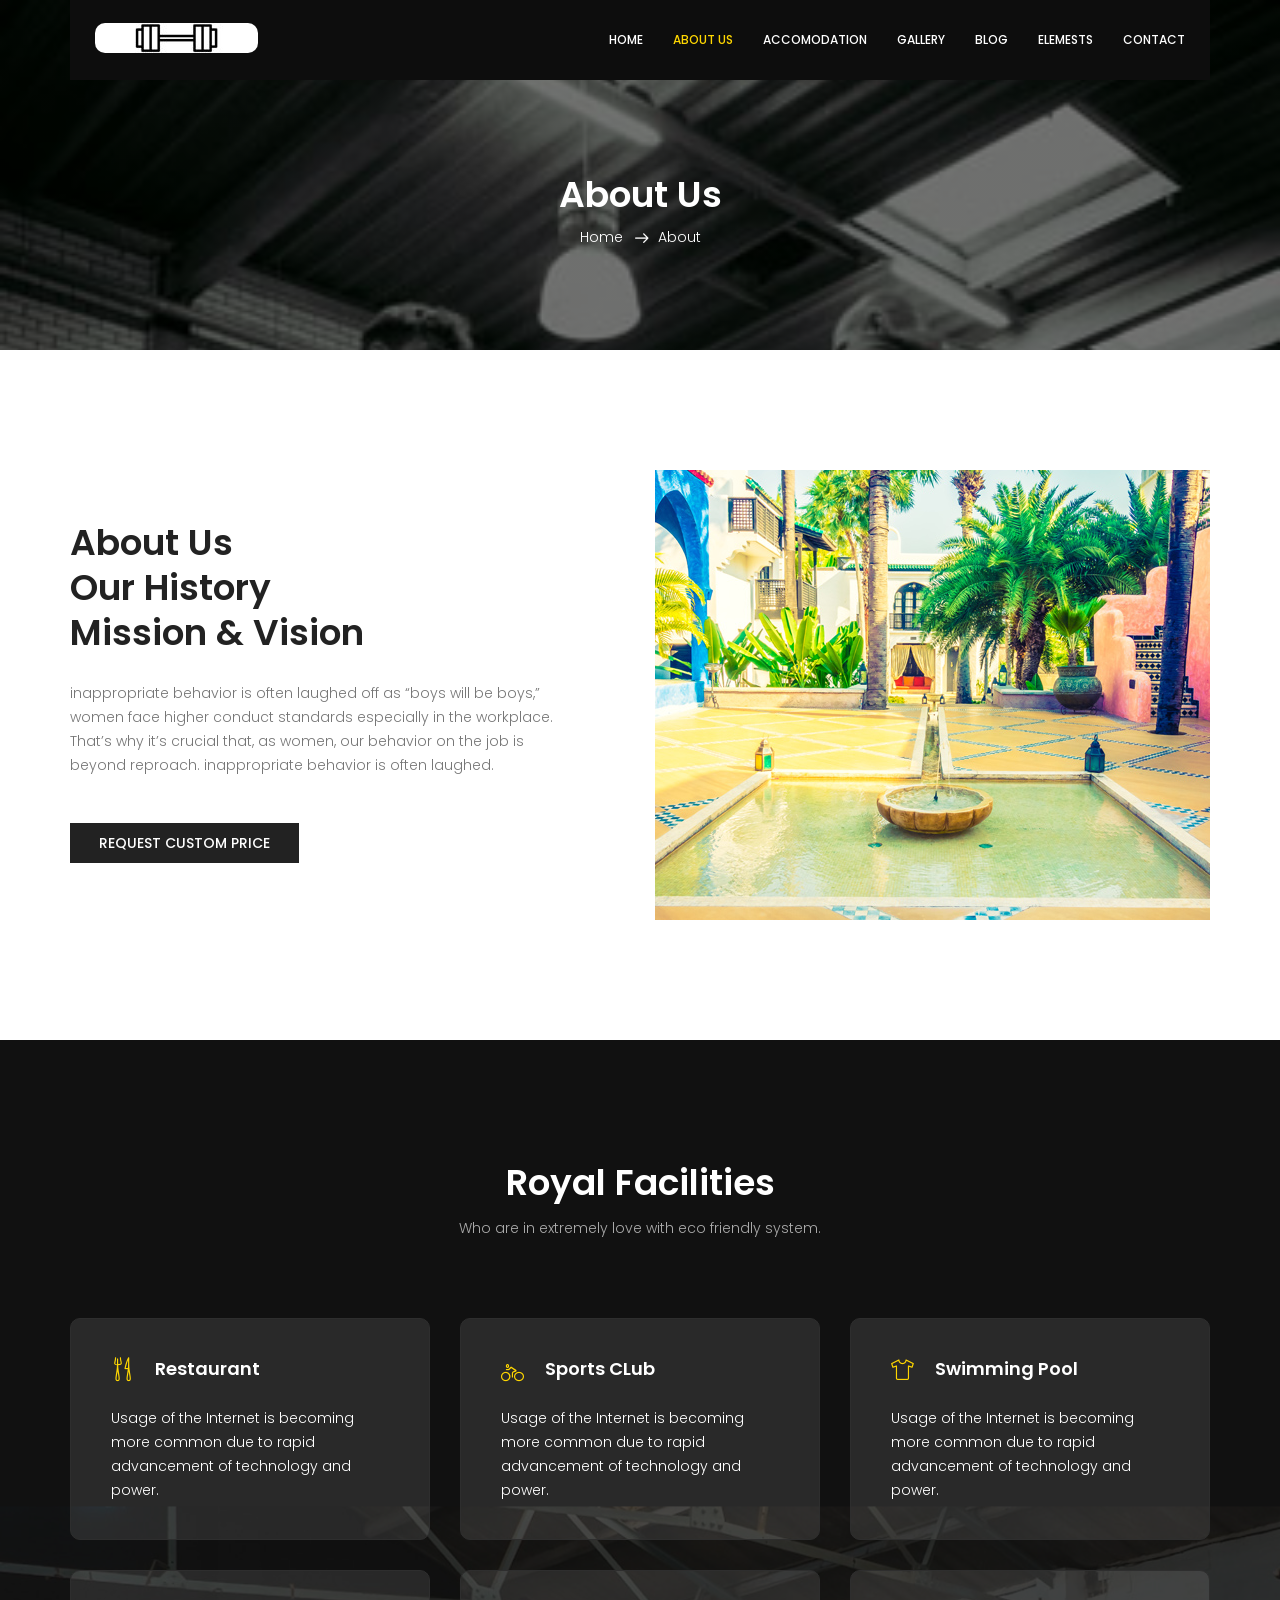
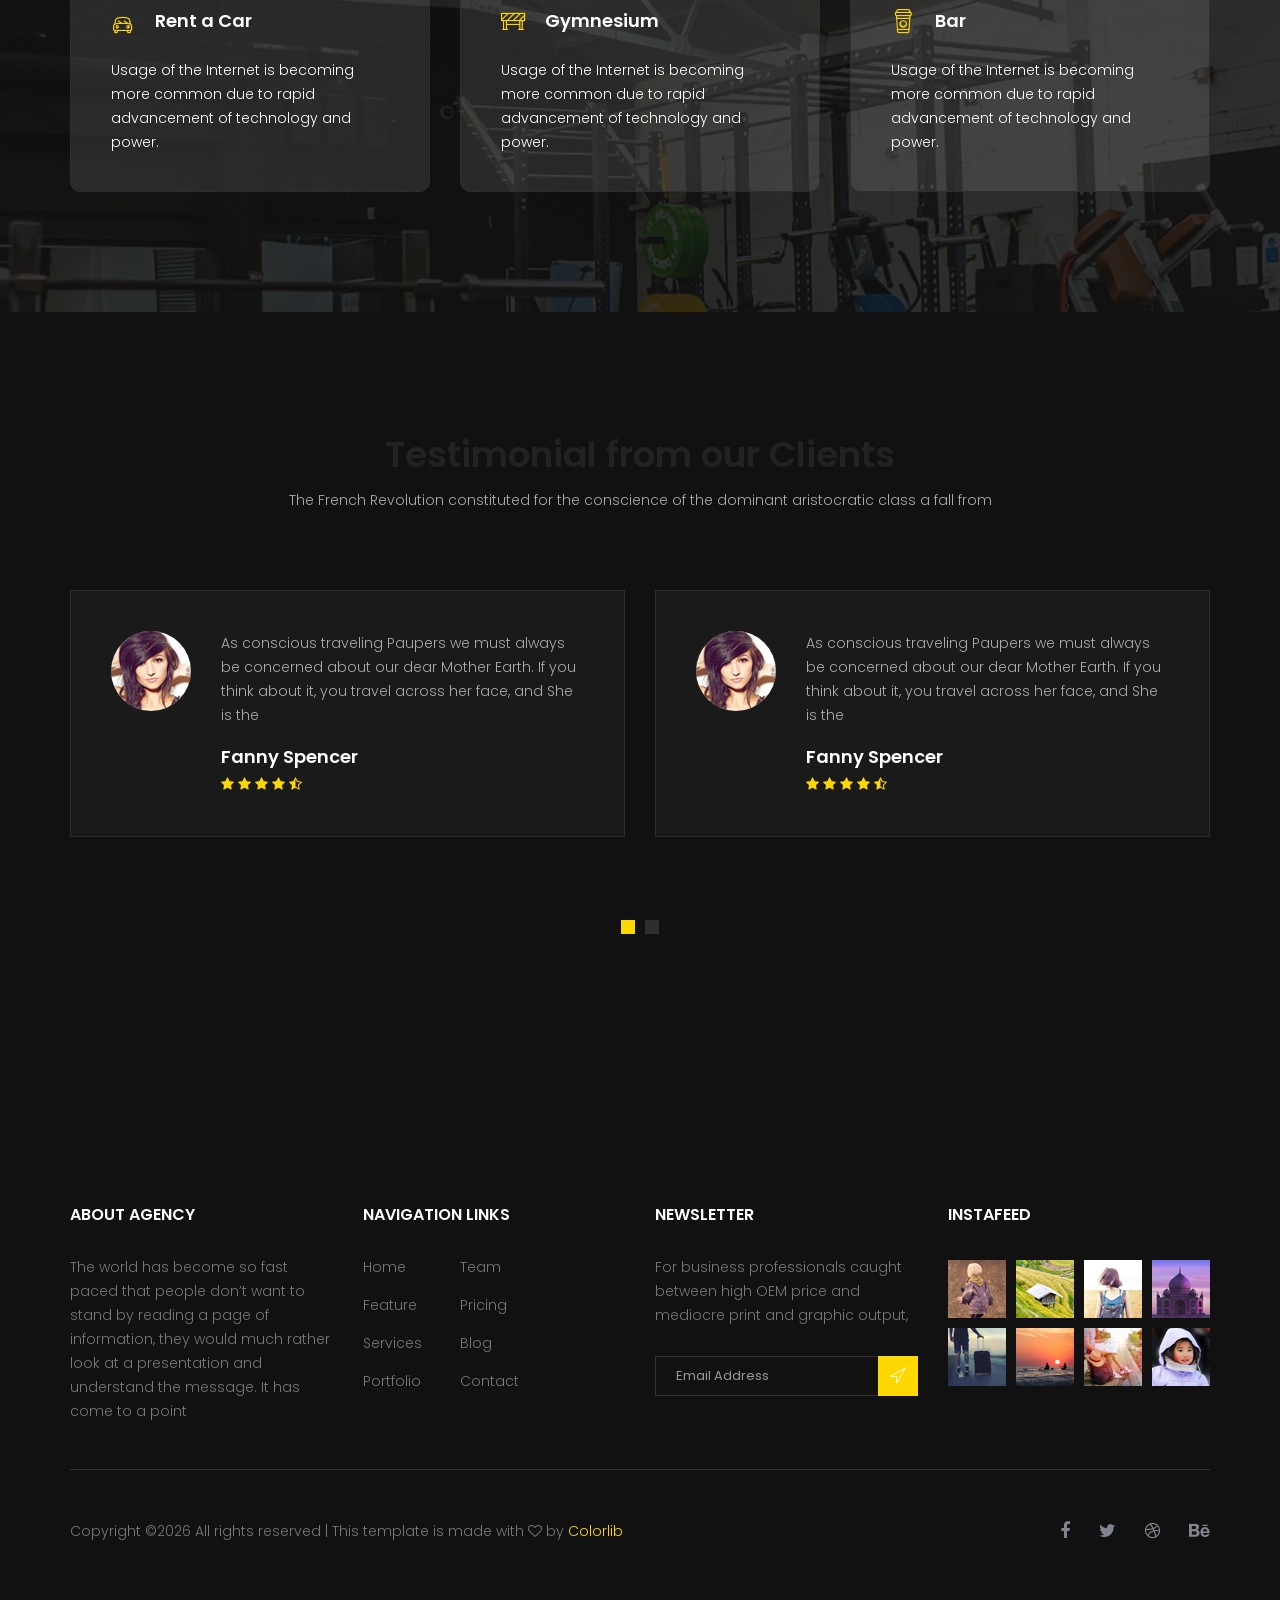
==== commit e87077dd: "adicionar logo" ====
--- a/about.html
+++ b/about.html
@@ -23,7 +23,7 @@
             <div class="container">
                 <nav class="navbar navbar-expand-lg navbar-light">
                     <!-- Brand and toggle get grouped for better mobile display -->
-                    <a class="navbar-brand logo_h" href="index.html"><img src="image/Logo.png" alt=""></a>
+                    <a class="navbar-brand logo_h" href="index.html"><img src="image/logo.jpg" alt="" style="border-radius: 10px;"></a>
                     <button class="navbar-toggler" type="button" data-toggle="collapse" data-target="#navbarSupportedContent" aria-controls="navbarSupportedContent" aria-expanded="false" aria-label="Toggle navigation">
                         <span class="icon-bar"></span>
                         <span class="icon-bar"></span>
--- a/css/style.css
+++ b/css/style.css
@@ -143,7 +143,7 @@
 .section_title p {
   font-size: 14px;
   line-height: 30px;
-  color: #777777;
+  color: #aaaaaa;
   margin-bottom: 0px;
 }
 
@@ -167,18 +167,18 @@
   font-size: 14px;
   line-height: 30px;
   text-transform: uppercase;
-  color: #fff;
-  font-weight: 600;
-  background: #f3c300;
+  color: #000000;
+  font-weight: bold;
+  background: #FFD700;
   padding: 5px 30px;
 }
 
 .theme_btn:before {
-  background: #f8b100;
+  background: #FFD700;
 }
 
 .theme_btn:hover {
-  color: #fff;
+  color: #000000;
 }
 
 .white_btn {
@@ -215,7 +215,7 @@
   -ms-transform: translateX(-100%);
   transform: translateX(-100%);
   z-index: -1;
-  background: #f8b100;
+  background: #FFD700;
   -webkit-transition: all 0.3s linear;
   -o-transition: all 0.3s linear;
   transition: all 0.3s linear;
@@ -223,7 +223,7 @@
 }
 
 .button_hover:hover {
-  color: #fff;
+  color: #000000;
 }
 
 .button_hover:hover:before {
@@ -246,12 +246,12 @@
 .book_now_btn {
   width: 100%;
   display: block;
-  background: #f3c300;
-  color: #222222;
+  background: #FFD700;
+  color: #000;
   text-transform: uppercase;
   font-size: 14px;
   line-height: 30px;
-  font-weight: 500;
+  font-weight: bold;
   padding: 5px 20px;
 }
 
@@ -278,7 +278,7 @@
 }
 
 .header-top a:hover {
-  color: #f3c300;
+  color: #FFD700;
 }
 
 .header-top ul {
@@ -319,7 +319,7 @@
 }
 
 .header-top .header-top-right .header-social a:hover {
-  color: #f3c300;
+  color: #FFD700;
 }
 
 .navbar {
@@ -329,7 +329,7 @@
 }
 
 .navbar {
-  background: #fff;
+  background: #0d0d0d;
   padding: 0px 25px;
 }
 
@@ -339,7 +339,7 @@
 
 .navbar .menu_nav .nav-item .nav-link {
   font: 500 12px/80px "Poppins", sans-serif;
-  color: #222222;
+  color: #ffffff;
   text-transform: uppercase;
   padding: 0px;
 }
@@ -349,7 +349,7 @@
 }
 
 .navbar .menu_nav .nav-item:hover .nav-link, .navbar .menu_nav .nav-item.active .nav-link {
-  color: #52c5fd;
+  color: #FFD700;
 }
 
 .navbar .menu_nav .nav-item.submenu {
@@ -406,9 +406,9 @@
   display: block;
   float: none;
   margin-right: 0px;
-  border-bottom: 1px solid #ededed;
+  border-bottom: 1px solid #2e2e2e;
   margin-left: 0px;
-  background: #fff;
+  background: #0d0d0d;
   -webkit-transition: all 0.4s linear;
   -o-transition: all 0.4s linear;
   transition: all 0.4s linear;
@@ -422,7 +422,7 @@
 
 .navbar .menu_nav .nav-item.submenu ul .nav-item .nav-link {
   line-height: 45px;
-  color: #222222;
+  color: #ffffff;
   padding: 0px 30px;
   -webkit-transition: all 150ms linear;
   -o-transition: all 150ms linear;
@@ -436,7 +436,7 @@
 
 .navbar .menu_nav .nav-item.submenu ul .nav-item:hover .nav-link {
   background: #f0f0f0;
-  color: #52c5fd;
+  color: #FFD700;
 }
 
 @media (min-width: 992px) {
@@ -467,7 +467,7 @@
   position: fixed;
   width: 100%;
   left: 0;
-  background: #fff;
+  background: #0d0d0d;
   top: 0;
   top: -50px;
   -webkit-transform: translateY(50px);
@@ -494,7 +494,7 @@
 /*----------------------------------------------------*/
 /*============= Start banner_area css =============*/
 .banner_area {
-  background: #04091e;
+  background: #111111;
   position: relative;
   z-index: 1;
 }
@@ -556,7 +556,7 @@
 
 /*============= End banner_area css =============*/
 .hotel_booking_table {
-  background: #04091e;
+  background: #111111;
   -webkit-box-align: center;
   -ms-flex-align: center;
   align-items: center;
@@ -570,6 +570,7 @@
   font-size: 24px;
   line-height: 30px;
   color: #fff;
+  font-weight: bold;
   text-transform: uppercase;
 }
 
@@ -586,13 +587,13 @@
 }
 
 .book_tabel_item .form-group .input-group .form-control {
-  border: 1px solid #2b3146;
-  background: transparent;
+  border: 1px solid #444;
+  background: #1a1a1a;
   border-radius: 0px;
   font-size: 13px;
   line-height: 38px;
   padding: 0px 20px;
-  color: #777777;
+  color: #fff;
   z-index: 0;
 }
 
@@ -637,13 +638,13 @@
 }
 
 .book_tabel_item .nice-select {
-  background: transparent;
+  background: #1a1a1a;
   border-radius: 0px;
-  border: 1px solid #2b3146;
+  border: 1px solid #444;
   font-size: 13px;
   line-height: 40px;
   height: 40px;
-  color: #777;
+  color: #fff;
 }
 
 .book_tabel_item .nice-select:after {
@@ -667,14 +668,14 @@
 .breadcrumb_area {
   position: relative;
   padding: 172px 0px 84px;
-  background: #04091e;
+  background: #111111;
   z-index: 1;
   overflow: hidden;
 }
 
 .breadcrumb_area .bg-parallax {
-  background: url("../image/about_banner.jpg") no-repeat scroll center 0/cover;
-  opacity: 0.50;
+  background: linear-gradient(rgba(0, 0, 0, 0.55), rgba(0, 0, 0, 0.55)), url("../image/gallery01.jpg") no-repeat scroll center 0/cover;
+  opacity: 1;
   z-index: -1;
 }
 
@@ -769,6 +770,9 @@
 }
 
 .accomodation_item .hotel_img img {
+  height: 220px;
+  object-fit: cover;
+  width: 100%;
   -webkit-transition: all 0.4s linear;
   -o-transition: all 0.4s linear;
   transition: all 0.4s linear;
@@ -794,7 +798,7 @@
 .accomodation_item h5 {
   font-size: 24px;
   line-height: 28px;
-  color: #52c5fd;
+  color: #FFD700;
   font-weight: 600;
   margin-bottom: 0px;
 }
@@ -824,17 +828,17 @@
 .facilities_area {
   position: relative;
   z-index: 1;
-  background: #04091e;
+  background: #111111;
   overflow: hidden;
 }
 
 .facilities_area .bg-parallax {
-  background: url("../image/facilites_bg.jpg") no-repeat scroll center 0/cover;
+  background: url("../image/banner2_home.jpg") no-repeat scroll center 0/cover;
   opacity: 0.15;
 }
 
 .facilities_item {
-  border: 1px solid #777777;
+  border: 1px solid #2e2e2e;
   border-radius: 10px;
   background-color: rgba(249, 249, 255, 0.102);
   padding: 31px 40px 37px;
@@ -848,7 +852,7 @@
 }
 
 .facilities_item .sec_h4 i {
-  color: #f3c300;
+  color: #FFD700;
   font-size: 24px;
   line-height: 38px;
   display: inline-block;
@@ -921,12 +925,12 @@
 /*----------------------------------------------------*/
 /*============ testimonial_area css ============*/
 .testimonial_area {
-  background: #f9f9ff;
+  background: #111111;
 }
 
 .testimonial_slider .testimonial_item {
-  border: 1px solid #eeeeee;
-  background: #fff;
+  border: 1px solid #2e2e2e;
+  background: #1a1a1a;
   padding: 40px;
 }
 
@@ -936,7 +940,7 @@
 }
 
 .testimonial_slider .testimonial_item p {
-  color: #8c8d9e;
+  color: #aaaaaa;
   font-size: 14px;
   line-height: 24px;
   margin-bottom: 0px;
@@ -945,17 +949,18 @@
 
 .testimonial_slider .testimonial_item .sec_h4 {
   line-height: 30px;
+  color: #ffffff;
   -webkit-transition: all 0.3s linear;
   -o-transition: all 0.3s linear;
   transition: all 0.3s linear;
 }
 
 .testimonial_slider .testimonial_item .sec_h4:hover {
-  color: #52c5fd;
+  color: #FFD700;
 }
 
 .testimonial_slider .testimonial_item .star a {
-  color: #f3c300;
+  color: #FFD700;
   font-size: 14px;
 }
 
@@ -967,7 +972,7 @@
 .testimonial_slider .owl-dots .owl-dot {
   width: 14px;
   height: 14px;
-  background: #eeeeee;
+  background: #2e2e2e;
   display: inline-block;
   margin: 0px 5px;
   -webkit-transition: all 0.3s linear;
@@ -976,7 +981,7 @@
 }
 
 .testimonial_slider .owl-dots .owl-dot.active {
-  background: #f3c300;
+  background: #FFD700;
 }
 
 /*---------------------------------------------------- */
@@ -1009,7 +1014,7 @@
 }
 
 .single-recent-blog-post .details .sec_h4:hover {
-  color: #52c5fd;
+  color: #FFD700;
 }
 
 .single-recent-blog-post .date {
@@ -1036,7 +1041,7 @@
 }
 
 .tags .tag_btn:before {
-  background: #f3c300;
+  background: #FFD700;
 }
 
 .tags .tag_btn + .tag_btn {
@@ -1102,7 +1107,7 @@
 }
 
 .categories_post:hover .categories_details {
-  background: rgba(248, 182, 0, 0.85);
+  background: rgba(255, 215, 0, 0.85);
 }
 
 /*============ blog_left_sidebar css ==============*/
@@ -1129,7 +1134,7 @@
 }
 
 .blog_info .post_tag a:hover {
-  color: #52c5fd;
+  color: #FFD700;
 }
 
 .blog_info .blog_meta li a {
@@ -1150,7 +1155,7 @@
 }
 
 .blog_info .blog_meta li a:hover {
-  color: #52c5fd;
+  color: #FFD700;
 }
 
 .blog_post img {
@@ -1172,7 +1177,7 @@
 }
 
 .blog_details h2:hover {
-  color: #52c5fd;
+  color: #FFD700;
 }
 
 .blog_details p {
@@ -1197,7 +1202,7 @@
 .blog_right_sidebar .widget_title {
   font-size: 18px;
   line-height: 25px;
-  background: #f3c300;
+  background: #FFD700;
   text-align: center;
   color: #fff;
   padding: 8px 0px;
@@ -1214,7 +1219,7 @@
   padding-left: 20px;
   border-radius: 45px;
   z-index: 0;
-  background: #f3c300;
+  background: #FFD700;
 }
 
 .blog_right_sidebar .search_widget .input-group .form-control.placeholder {
@@ -1287,7 +1292,7 @@
 }
 
 .blog_right_sidebar .author_widget .social_icon a:hover {
-  color: #52c5fd;
+  color: #FFD700;
 }
 
 .blog_right_sidebar .popular_post_widget .post_item .media-body {
@@ -1310,7 +1315,7 @@
 }
 
 .blog_right_sidebar .popular_post_widget .post_item .media-body h3:hover {
-  color: #52c5fd;
+  color: #FFD700;
 }
 
 .blog_right_sidebar .popular_post_widget .post_item .media-body p {
@@ -1346,11 +1351,11 @@
 }
 
 .blog_right_sidebar .post_category_widget .cat-list li:hover {
-  border-color: #52c5fd;
+  border-color: #FFD700;
 }
 
 .blog_right_sidebar .post_category_widget .cat-list li:hover a {
-  color: #52c5fd;
+  color: #FFD700;
 }
 
 .blog_right_sidebar .newsletter_widget {
@@ -1407,7 +1412,7 @@
 }
 
 .blog_right_sidebar .newsletter_widget .bbtns {
-  background: #f8b600;
+  background: #FFD700;
   color: #fff;
   font-size: 12px;
   line-height: 38px;
@@ -1439,7 +1444,7 @@
 }
 
 .blog_right_sidebar .tag_cloud_widget ul li a:hover {
-  background: #f3c300;
+  background: #FFD700;
   color: #fff;
 }
 
@@ -1469,7 +1474,7 @@
 }
 
 .blog-pagination .page-item.active .page-link {
-  background-color: #f3c300;
+  background-color: #FFD700;
   border-color: transparent;
   color: #fff;
 }
@@ -1496,7 +1501,7 @@
 .blog-pagination .page-link:hover {
   color: #fff;
   text-decoration: none;
-  background-color: #f3c300;
+  background-color: #FFD700;
   border-color: #eee;
 }
 
@@ -1736,7 +1741,7 @@
 }
 
 .comments-area .btn-reply:hover {
-  background-color: #f3c300;
+  background-color: #FFD700;
   color: #fff;
 }
 
@@ -1829,7 +1834,7 @@
   color: #fff;
   text-transform: uppercase;
   font-weight: 600;
-  background: #f8b600;
+  background: #FFD700;
   display: inline-block;
   padding: 7px 44px;
   -webkit-transition: all 0.2s linear;
@@ -1838,11 +1843,11 @@
 }
 
 .comment-form .primary-btn:before {
-  background: #f3c300;
+  background: #FFD700;
 }
 
 .comment-form .primary-btn:hover {
-  border-color: #f3c300 !important;
+  border-color: #FFD700 !important;
   color: #fff  !important;
 }
 
@@ -1866,7 +1871,7 @@
   top: 0;
   font-size: 20px;
   line-height: 24px;
-  color: #f3c300;
+  color: #FFD700;
   font-weight: 600;
 }
 
@@ -1968,7 +1973,7 @@
 .modal-message .modal-dialog .modal-content .modal-header h2 {
   display: block;
   text-align: center;
-  color: #f3c300;
+  color: #FFD700;
   padding-bottom: 10px;
   font-family: "Poppins", sans-serif;
 }
@@ -2005,30 +2010,30 @@
 
 .sample-text-area p b {
   font-weight: bold;
-  color: #f3c300;
+  color: #FFD700;
 }
 
 .sample-text-area p i {
-  color: #f3c300;
+  color: #FFD700;
   font-style: italic;
 }
 
 .sample-text-area p sup {
-  color: #f3c300;
+  color: #FFD700;
   font-style: italic;
 }
 
 .sample-text-area p sub {
-  color: #f3c300;
+  color: #FFD700;
   font-style: italic;
 }
 
 .sample-text-area p del {
-  color: #f3c300;
+  color: #FFD700;
 }
 
 .sample-text-area p u {
-  color: #f3c300;
+  color: #FFD700;
 }
 
 /*============== End Elements Area css ================*/
@@ -2082,7 +2087,7 @@
 }
 
 .primary {
-  background: #52c5fd;
+  background: #FFD700;
 }
 
 .primary:before {
@@ -2123,12 +2128,12 @@
 
 .primary-border {
   background: transparent;
-  border: 1px solid #52c5fd;
-  color: #52c5fd;
+  border: 1px solid #FFD700;
+  color: #FFD700;
 }
 
 .primary-border:before {
-  background: #52c5fd;
+  background: #FFD700;
 }
 
 .success-border {
@@ -2173,12 +2178,12 @@
 
 .link-border {
   background: transparent;
-  border: 1px solid #f3c300;
-  color: #f3c300;
+  border: 1px solid #FFD700;
+  color: #FFD700;
 }
 
 .link-border:before {
-  background: #f3c300;
+  background: #FFD700;
 }
 
 .radius {
@@ -2234,7 +2239,7 @@
 
 .generic-banner {
   margin-top: 60px;
-  background-color: #f8b600;
+  background-color: #FFD700;
   text-align: center;
 }
 
@@ -2331,7 +2336,7 @@
 }
 
 b, sup, sub, u, del {
-  color: #f8b600;
+  color: #FFD700;
 }
 
 h1 {
@@ -2470,25 +2475,25 @@
 
 .genric-btn.primary {
   color: #fff;
-  background: #f8b600;
+  background: #FFD700;
   border: 1px solid transparent;
 }
 
 .genric-btn.primary:hover {
-  color: #f8b600;
-  border: 1px solid #f8b600;
+  color: #FFD700;
+  border: 1px solid #FFD700;
   background: #fff;
 }
 
 .genric-btn.primary-border {
-  color: #f8b600;
-  border: 1px solid #f8b600;
+  color: #FFD700;
+  border: 1px solid #FFD700;
   background: #fff;
 }
 
 .genric-btn.primary-border:hover {
   color: #fff;
-  background: #f8b600;
+  background: #FFD700;
   border: 1px solid transparent;
 }
 
@@ -2624,7 +2629,7 @@
 .generic-blockquote {
   padding: 30px 50px 30px 30px;
   background: #fff;
-  border-left: 2px solid #f8b600;
+  border-left: 2px solid #FFD700;
 }
 
 @media (max-width: 991px) {
@@ -2766,7 +2771,7 @@
   position: absolute;
   width: 14px;
   height: 14px;
-  border: 3px solid #f8b600;
+  border: 3px solid #FFD700;
   background: #fff;
   top: 4px;
   left: 0;
@@ -2779,7 +2784,7 @@
 
 .ordered-list li {
   list-style-type: decimal-leading-zero;
-  color: #f8b600;
+  color: #FFD700;
   font-weight: 500;
   line-height: 1.82em !important;
 }
@@ -2792,7 +2797,7 @@
 .ordered-list-alpha li {
   margin-left: 30px;
   list-style-type: lower-alpha;
-  color: #f8b600;
+  color: #FFD700;
   font-weight: 500;
   line-height: 1.82em !important;
 }
@@ -2805,7 +2810,7 @@
 .ordered-list-roman li {
   margin-left: 30px;
   list-style-type: lower-roman;
-  color: #f8b600;
+  color: #FFD700;
   font-weight: 500;
   line-height: 1.82em !important;
 }
@@ -2877,7 +2882,7 @@
 
 .single-input-primary:focus {
   outline: none;
-  border: 1px solid #f8b600;
+  border: 1px solid #FFD700;
 }
 
 .single-input-accent {
@@ -2938,7 +2943,7 @@
   width: 15px;
   height: 15px;
   border-radius: 50%;
-  background: #f8b600;
+  background: #FFD700;
   -webkit-transition: all 0.2s;
   -moz-transition: all 0.2s;
   -o-transition: all 0.2s;
@@ -3027,7 +3032,7 @@
 }
 
 .primary-switch input:checked + label:before {
-  background: #f8b600;
+  background: #FFD700;
 }
 
 .confirm-switch {
@@ -3389,12 +3394,12 @@
 }
 
 .default-select .nice-select .list .option.selected {
-  color: #f8b600;
+  color: #FFD700;
   background: transparent;
 }
 
 .default-select .nice-select .list .option:hover {
-  color: #f8b600;
+  color: #FFD700;
   background: transparent;
 }
 
@@ -3455,12 +3460,12 @@
 }
 
 .form-select .nice-select .list .option.selected {
-  color: #f8b600;
+  color: #FFD700;
   background: transparent;
 }
 
 .form-select .nice-select .list .option:hover {
-  color: #f8b600;
+  color: #FFD700;
   background: transparent;
 }
 
@@ -3477,7 +3482,7 @@
 /*----------------------------------------------------*/
 /*============== footer-area css ===============*/
 .footer-area {
-  background: #04091e;
+  background: #111111;
   padding: 142px 0px;
 }
 
@@ -3492,7 +3497,7 @@
 }
 
 .single-footer-widget ul li a:hover {
-  color: #f3c300;
+  color: #FFD700;
 }
 
 .single-footer-widget .instafeed {
@@ -3545,7 +3550,7 @@
 }
 
 .single-footer-widget .sub-btn {
-  background: #f3c300;
+  background: #FFD700;
   color: #fff;
   font-weight: 300;
   border-radius: 0;
@@ -3578,7 +3583,7 @@
 }
 
 .footer-bottom .footer-text a {
-  color: #f3c300;
+  color: #FFD700;
 }
 
 .footer-bottom .footer-social {
@@ -3596,7 +3601,7 @@
 }
 
 .footer-bottom .footer-social a:hover {
-  color: #f3c300;
+  color: #FFD700;
 }
 
 /*---------------------------------------------------- */
--- a/css/responsive.css
+++ b/css/responsive.css
@@ -0,0 +1,238 @@
+@media (max-width: 1480px){
+    .navbar .menu_nav .nav-item.submenu ul{
+        left: auto;
+        right: 0;
+    }
+}
+@media(max-width: 1199px){
+}
+@media(max-width: 991px){
+	.navbar-toggler{
+		border: none;
+		border-radius: 0px;
+		padding: 0px;
+		cursor: pointer;
+		margin-top: 20px;
+		margin-bottom: 20px;
+	}
+    .navbar{
+        padding: 0px 15px;
+    }
+	.header_area .navbar-brand {
+		padding-top: 0px;
+	}
+	.main_menu_inner {
+		background: #000;
+	}
+	.navbar-toggler[aria-expanded="false"] span:nth-child(2) {
+		opacity: 1;
+	}
+	.navbar-toggler[aria-expanded="true"] span:nth-child(2) {
+		opacity: 0;
+	}
+	.navbar-toggler[aria-expanded="true"] span:first-child {
+		transform: rotate(-45deg);
+		position: relative;
+		top: 7.5px;
+	}
+	.navbar-toggler[aria-expanded="true"] span:last-child {
+		transform: rotate(45deg);
+		bottom: 6px;
+		position: relative;
+	}
+	.navbar-toggler span{
+		display: block;
+		width: 25px;
+		height: 3px;
+		background: #FFD700;
+		margin: auto;
+		margin-bottom: 4px;
+		transition: all 400ms linear;
+		cursor: pointer;
+	}
+    .navbar .menu_nav .nav-item{
+        z-index: 1;
+    }
+	.navbar .menu_nav .nav-item .nav-link {
+        line-height: 36px;
+		padding: 0px;
+        position: relative;
+	}
+    .navbar .menu_nav .nav-item.dropdown:after{
+        display: inline-block;
+        content: "\e874";
+        font-family: 'Linearicons-Free';
+        font-size: 13px;
+        color: #777777;
+        top: 0px;
+        height: 100%;
+        line-height: 36px;
+        border: 0px;
+        position: absolute;
+        right: 0px;
+        z-index: -1;
+    }
+    .navbar .menu_nav .nav-item.dropdown.show:after,.navbar .menu_nav .nav-item.dropdown:focus:after{
+        color: #FFD700;
+        outline: none;
+    }
+	.navbar .menu_nav .nav-item + li {
+		margin-left: 0px;
+	}
+	.navbar-collapse {
+		max-height: 288px;
+		overflow-y: scroll;
+	}
+	.hotel_booking_table {
+		padding: 28px 15px 15px;
+	}
+	.banner_area {
+		display: block;
+	}
+	.banner_area .position {
+		position: relative;
+		background: #111111;
+		bottom: 0px;
+	}
+	.banner_area {
+		min-height: 100%;
+	}
+	.banner_content {
+		margin-bottom: 94px;
+		margin-top: 124px;
+	}
+	.accomodation_area .row{
+		max-width: 556px;
+		margin: 0px auto -30px;
+	}
+	.about_content {
+		padding-right: 0px;
+	}
+	.testimonial_slider .testimonial_item {
+		padding: 25px 30px;
+	}
+	.footer-area .col-sm-6{
+		margin-bottom: 30px;
+	}
+	.footer-bottom{
+		text-align: center;
+	}
+	.footer-bottom .footer-social {
+		text-align: center;
+		margin-top: 20px;
+	}
+    .blog_banner .banner_content{
+        margin: 200px 0px 120px;
+    }
+    .categories_post img{
+        width: 100%;
+    }
+    .blog_categorie_area .col-lg-4 + .col-lg-4{
+        margin-top: 40px;
+    }
+    .blog_area{
+        padding-bottom: 80px;
+    }
+    .single-post-area .blog_right_sidebar{
+        margin-top: 30px;
+    }
+}
+@media(max-width: 767px){
+	.about_content {
+		padding-bottom: 50px;
+	}
+	.single-recent-blog-post {
+		max-width: 360px;
+		margin: 0px auto 30px;
+	}
+    .boking_table {
+		margin-left: -0px;
+	}
+    .hotel_booking_table{
+        display: block;
+        padding: 30px 0px;
+    }
+    .gallery_item img {
+        max-width: 100%;
+        width: 100%;
+    }
+    .blog_banner .banner_content h4 {
+        font-size: 48px;
+        line-height: 58px;
+        margin-bottom: 20px;
+    }
+    .blog_info{
+        text-align: left !important;
+        padding-top: 0px;
+        padding-bottom: 10px;
+    }
+    .blog_meta li{
+        display: inline-block;
+        width: calc(95%/ 2);
+    }
+    .single-post .blog_info{
+        padding-top: 30px;
+        padding-bottom: 0px;
+    }
+    .single-post-area .social-links{
+        padding-left: 0px;
+        margin-bottom: 0px;
+    }
+    .comment-form .email {
+        margin-bottom: 0px;
+    }
+    .contact_form{
+        margin-top: 30px;
+    }
+}
+@media(max-width: 575px){
+	.banner_content h2 {
+		font-size: 40px;
+		line-height: 50px;
+	}
+	.banner_content p br{
+		display: none;
+	}
+	.accomodation_area .row {
+		max-width: 278px;
+		margin: 0px auto -30px;
+	}
+	.section_gap {
+		padding: 70px 0;
+	}
+	.section_title h2 {
+		font-size: 26px;
+		line-height: 36px;
+	}
+	.testimonial_slider .testimonial_item img {
+		margin-right: 0px;
+		margin-bottom: 15px;
+	}
+	.testimonial_slider .testimonial_item{
+		display: block;
+	}
+    .navbar{
+        padding: 0px 10px;
+    }
+    .header_area .container{
+        padding: 0px;
+    }
+    .header-top .container{
+        padding: 0px 15px;
+    }
+    .blog_banner .banner_content h4 {
+        font-size: 36px;
+        line-height: 46px;
+    }
+}
+@media(max-width: 480px){
+    .comments-area .comment-list.left-padding {
+        padding-left: 5px;
+    }
+    .comments-area .thumb{
+        margin-right: 5px;
+    }
+    .comments-area .btn-reply{
+        padding: 0px 8px;
+    }
+}
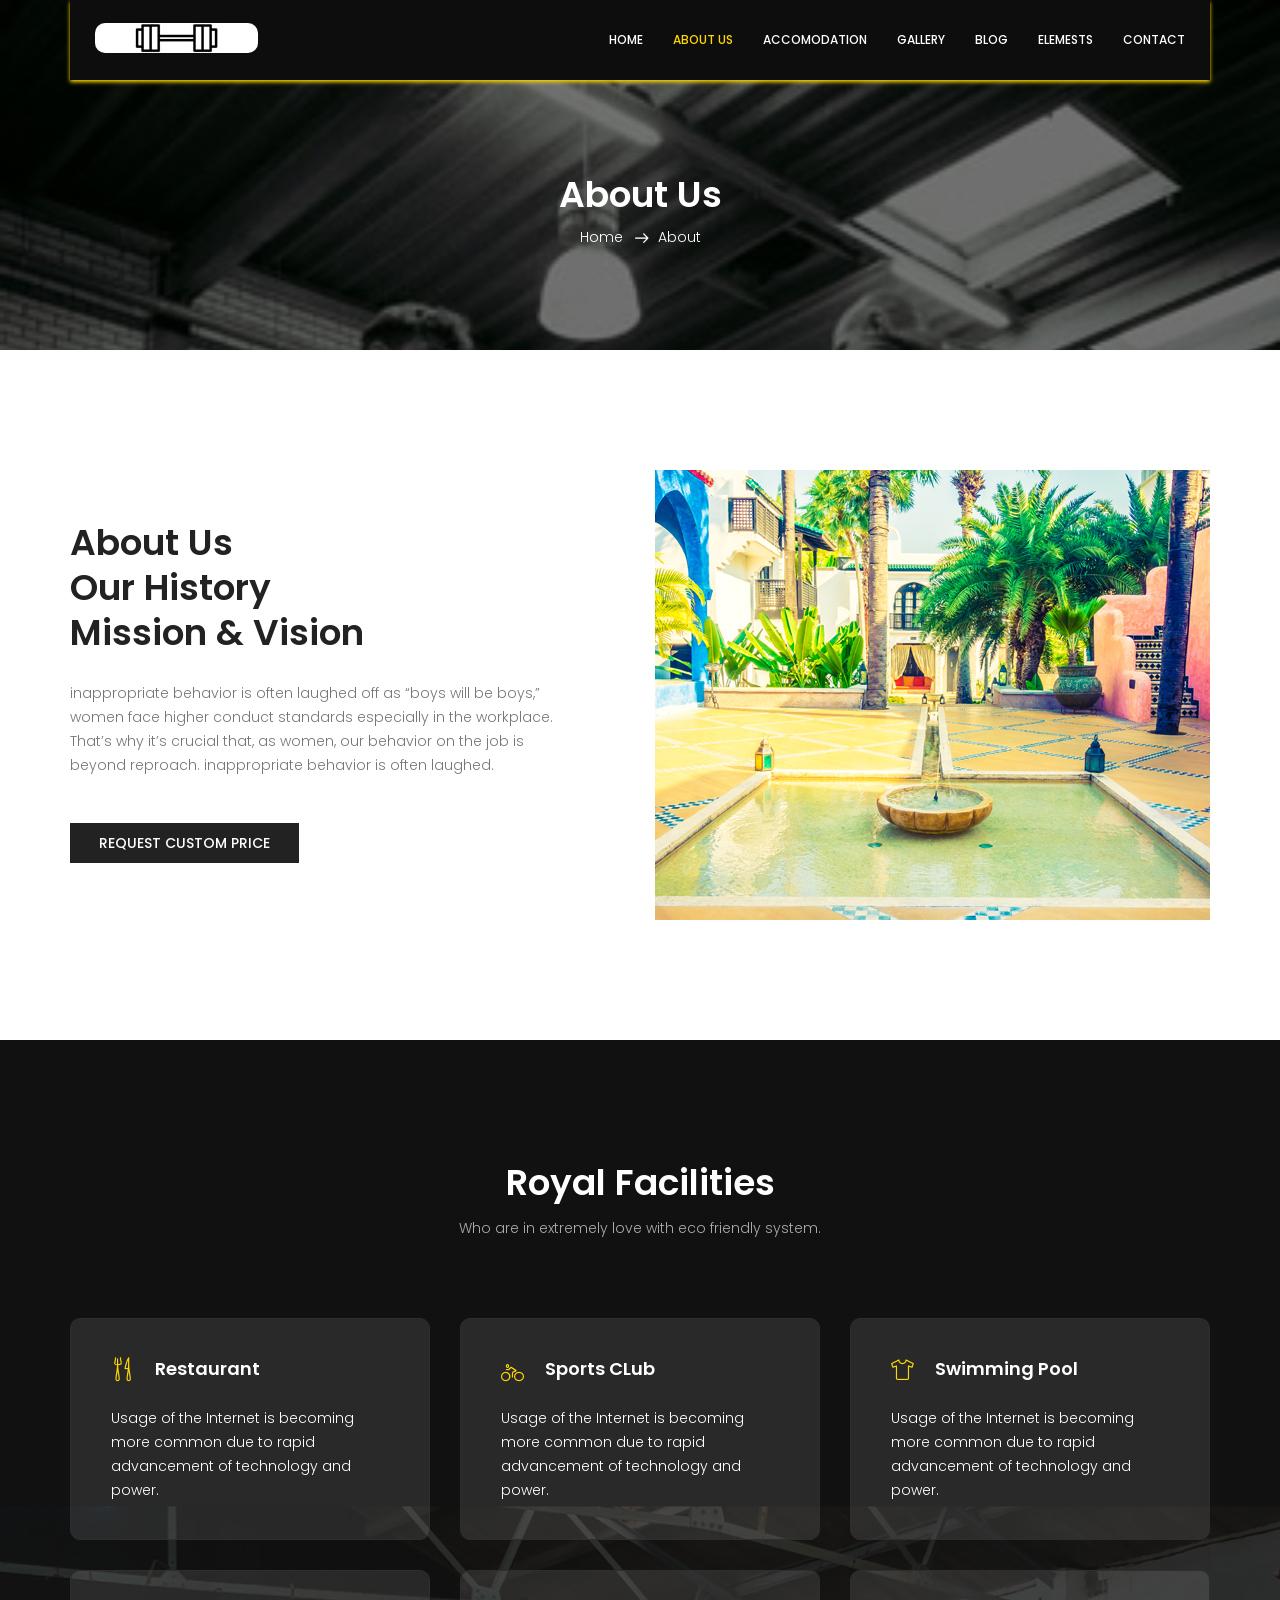
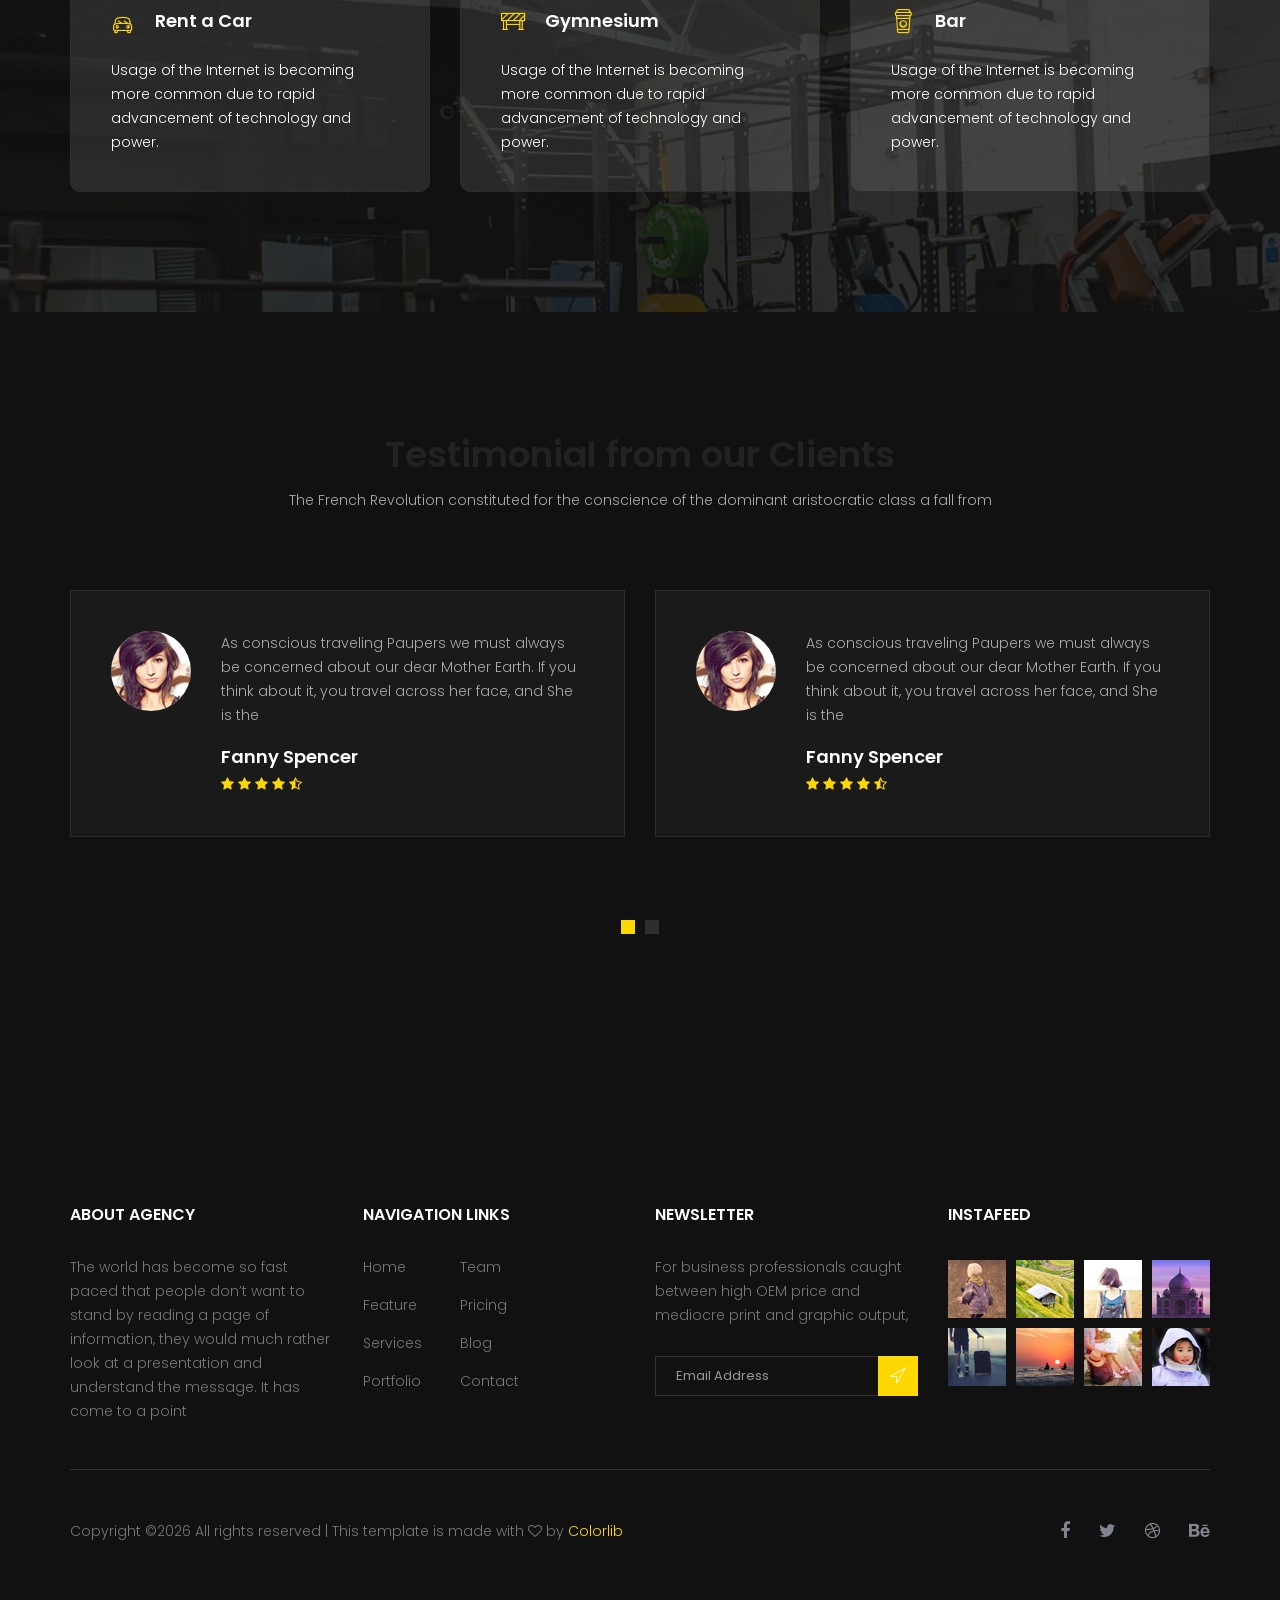
==== commit 6a4c0d69: "." ====
--- a/about.html
+++ b/about.html
@@ -65,6 +65,11 @@
                 </div>
             </div>
         </section>
+        <style>
+            nav {
+                box-shadow: 0 2px 4px 0 #FFD700 !important;
+            }
+        </style>
         <!--================Breadcrumb Area =================-->
         
         <!--================ About History Area  =================-->
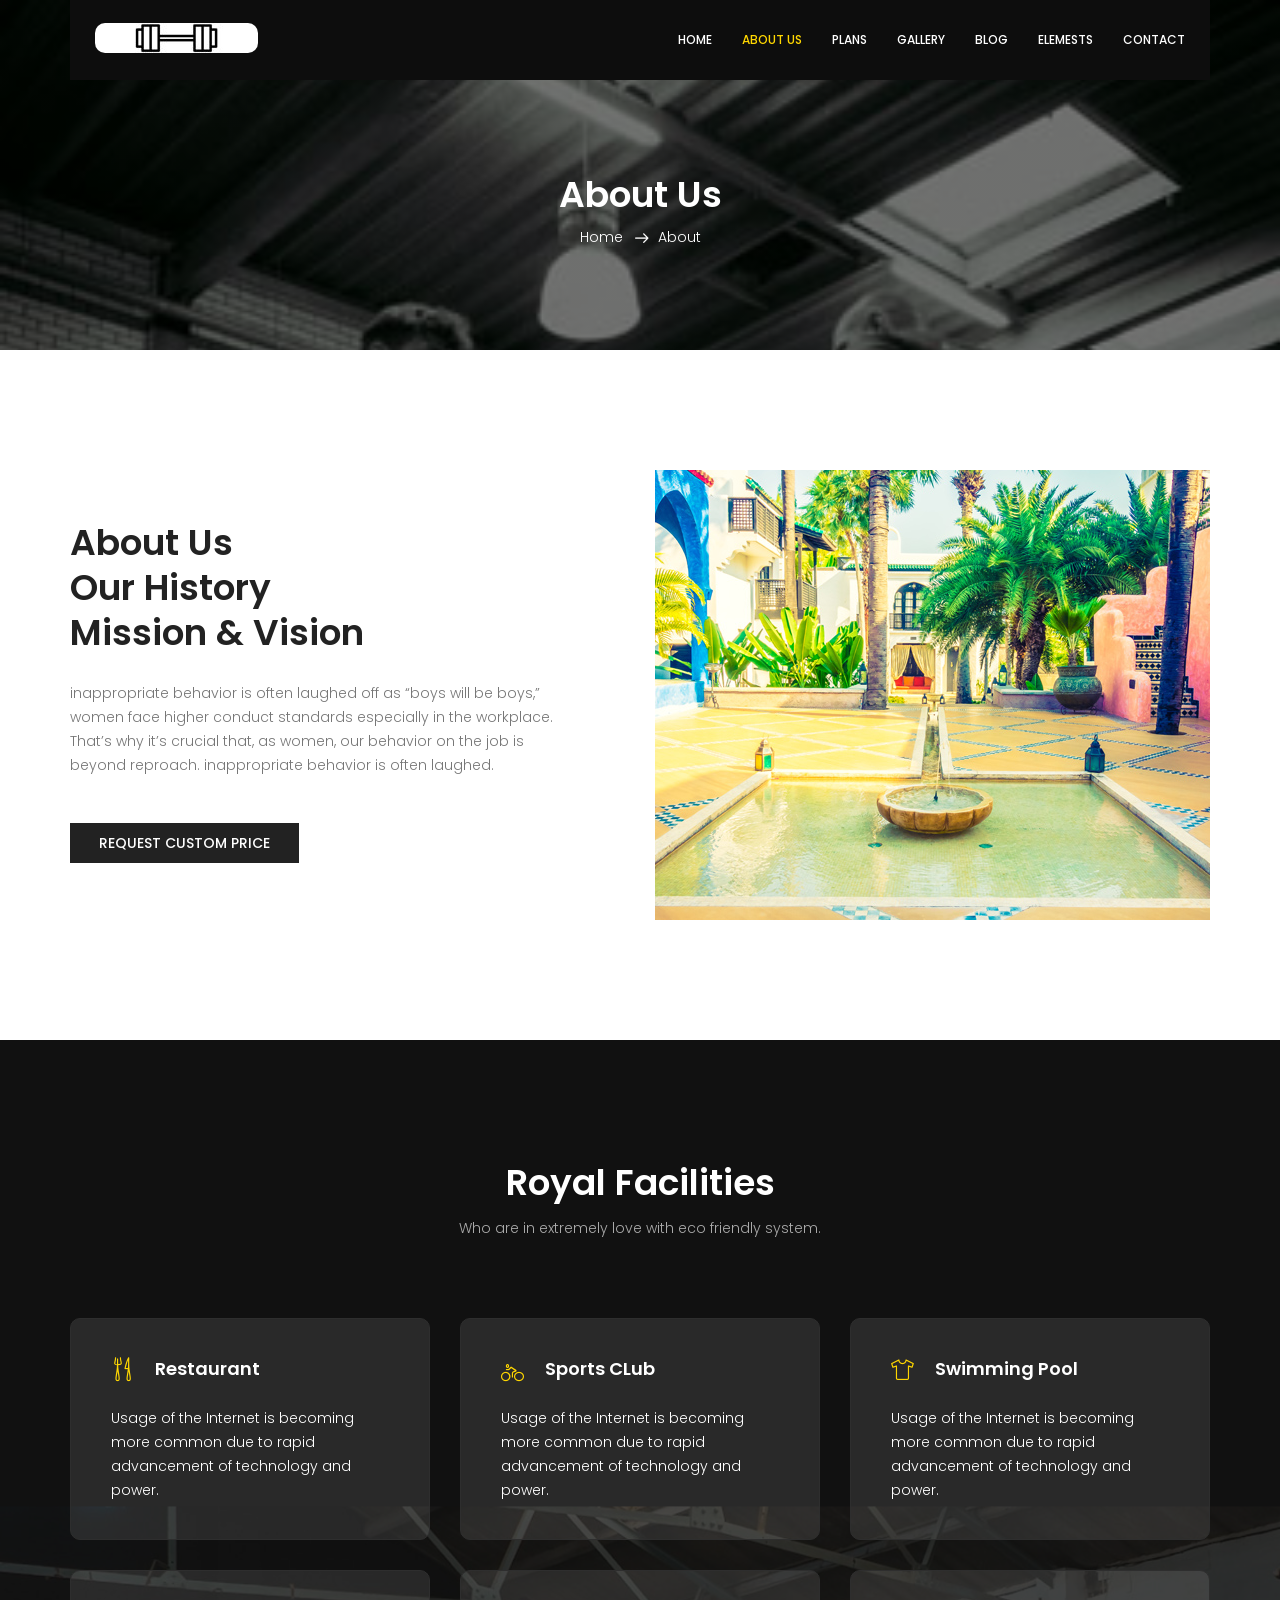
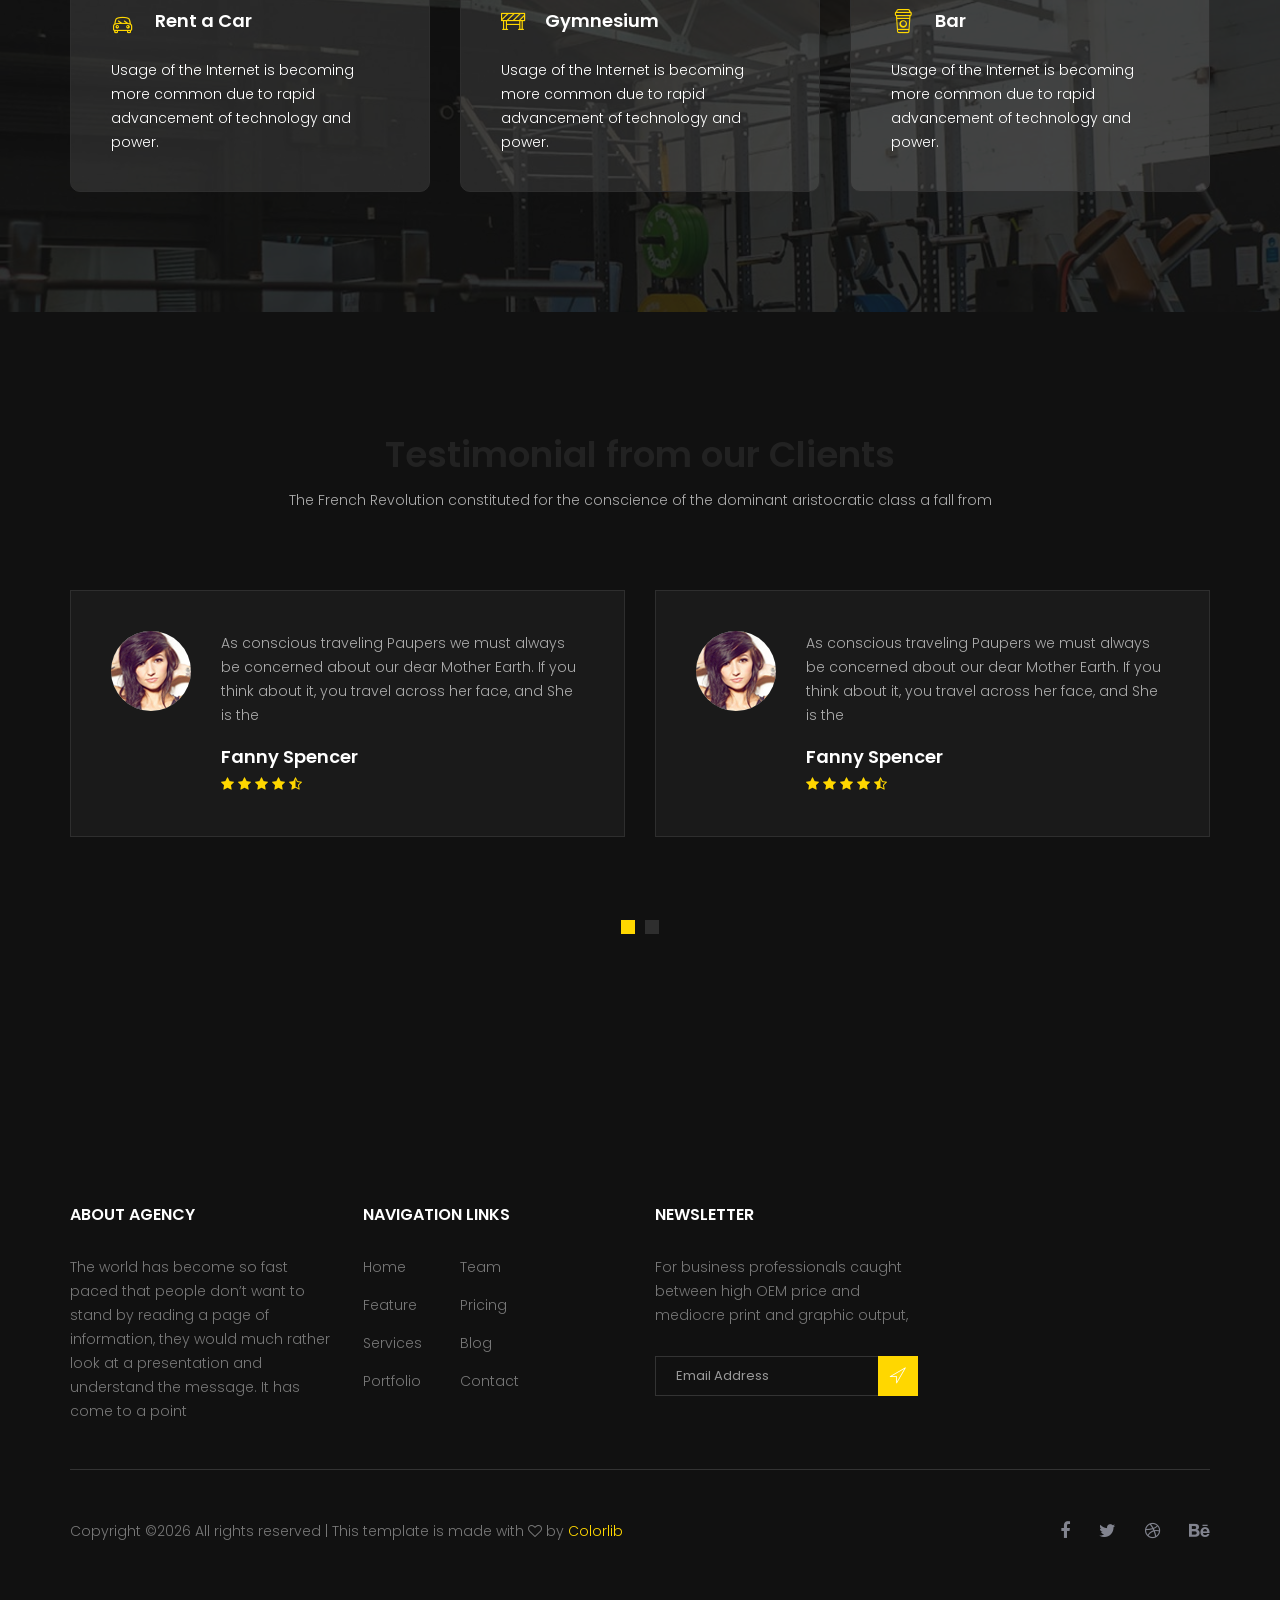
==== commit 75117959: "." ====
--- a/about.html
+++ b/about.html
@@ -34,7 +34,7 @@
                         <ul class="nav navbar-nav menu_nav ml-auto">
                             <li class="nav-item"><a class="nav-link" href="index.html">Home</a></li> 
                             <li class="nav-item active"><a class="nav-link" href="about.html">About us</a></li>
-                            <li class="nav-item"><a class="nav-link" href="accomodation.html">Accomodation</a></li>
+                            <li class="nav-item"><a class="nav-link" href="accomodation.html">Plans</a></li>
                             <li class="nav-item"><a class="nav-link" href="gallery.html">Gallery</a></li>
                             <li class="nav-item submenu dropdown">
                                 <a href="#" class="nav-link dropdown-toggle" data-toggle="dropdown" role="button" aria-haspopup="true" aria-expanded="false">Blog</a>
@@ -65,11 +65,6 @@
                 </div>
             </div>
         </section>
-        <style>
-            nav {
-                box-shadow: 0 2px 4px 0 #FFD700 !important;
-            }
-        </style>
         <!--================Breadcrumb Area =================-->
         
         <!--================ About History Area  =================-->
@@ -259,21 +254,7 @@
                             </div>
                         </div>
                     </div>
-                    <div class="col-lg-3 col-md-6 col-sm-6">
-                        <div class="single-footer-widget instafeed">
-                            <h6 class="footer_title">InstaFeed</h6>
-                            <ul class="list_style instafeed d-flex flex-wrap">
-                                <li><img src="image/instagram/Image-01.jpg" alt=""></li>
-                                <li><img src="image/instagram/Image-02.jpg" alt=""></li>
-                                <li><img src="image/instagram/Image-03.jpg" alt=""></li>
-                                <li><img src="image/instagram/Image-04.jpg" alt=""></li>
-                                <li><img src="image/instagram/Image-05.jpg" alt=""></li>
-                                <li><img src="image/instagram/Image-06.jpg" alt=""></li>
-                                <li><img src="image/instagram/Image-07.jpg" alt=""></li>
-                                <li><img src="image/instagram/Image-08.jpg" alt=""></li>
-                            </ul>
-                        </div>
-                    </div>						
+						
                 </div>
                 <div class="border_line"></div>
                 <div class="row footer-bottom d-flex justify-content-between align-items-center">
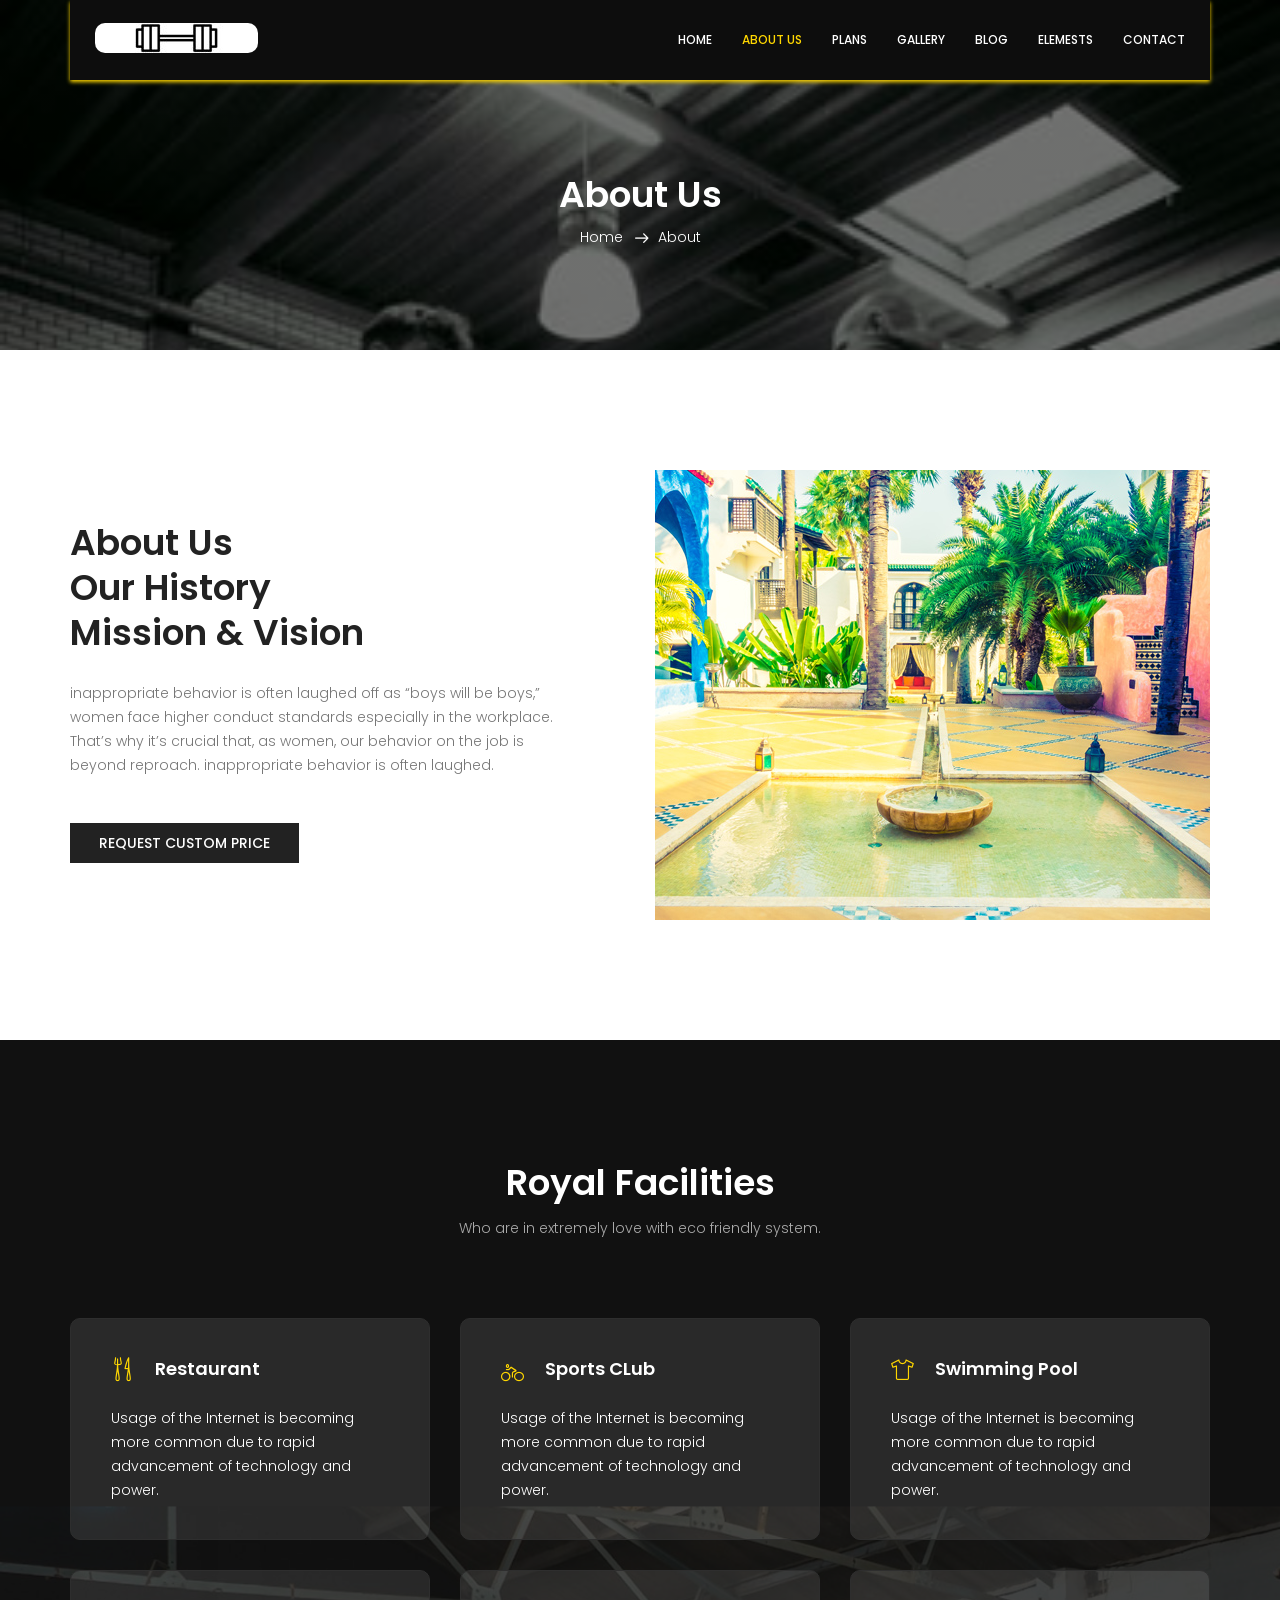
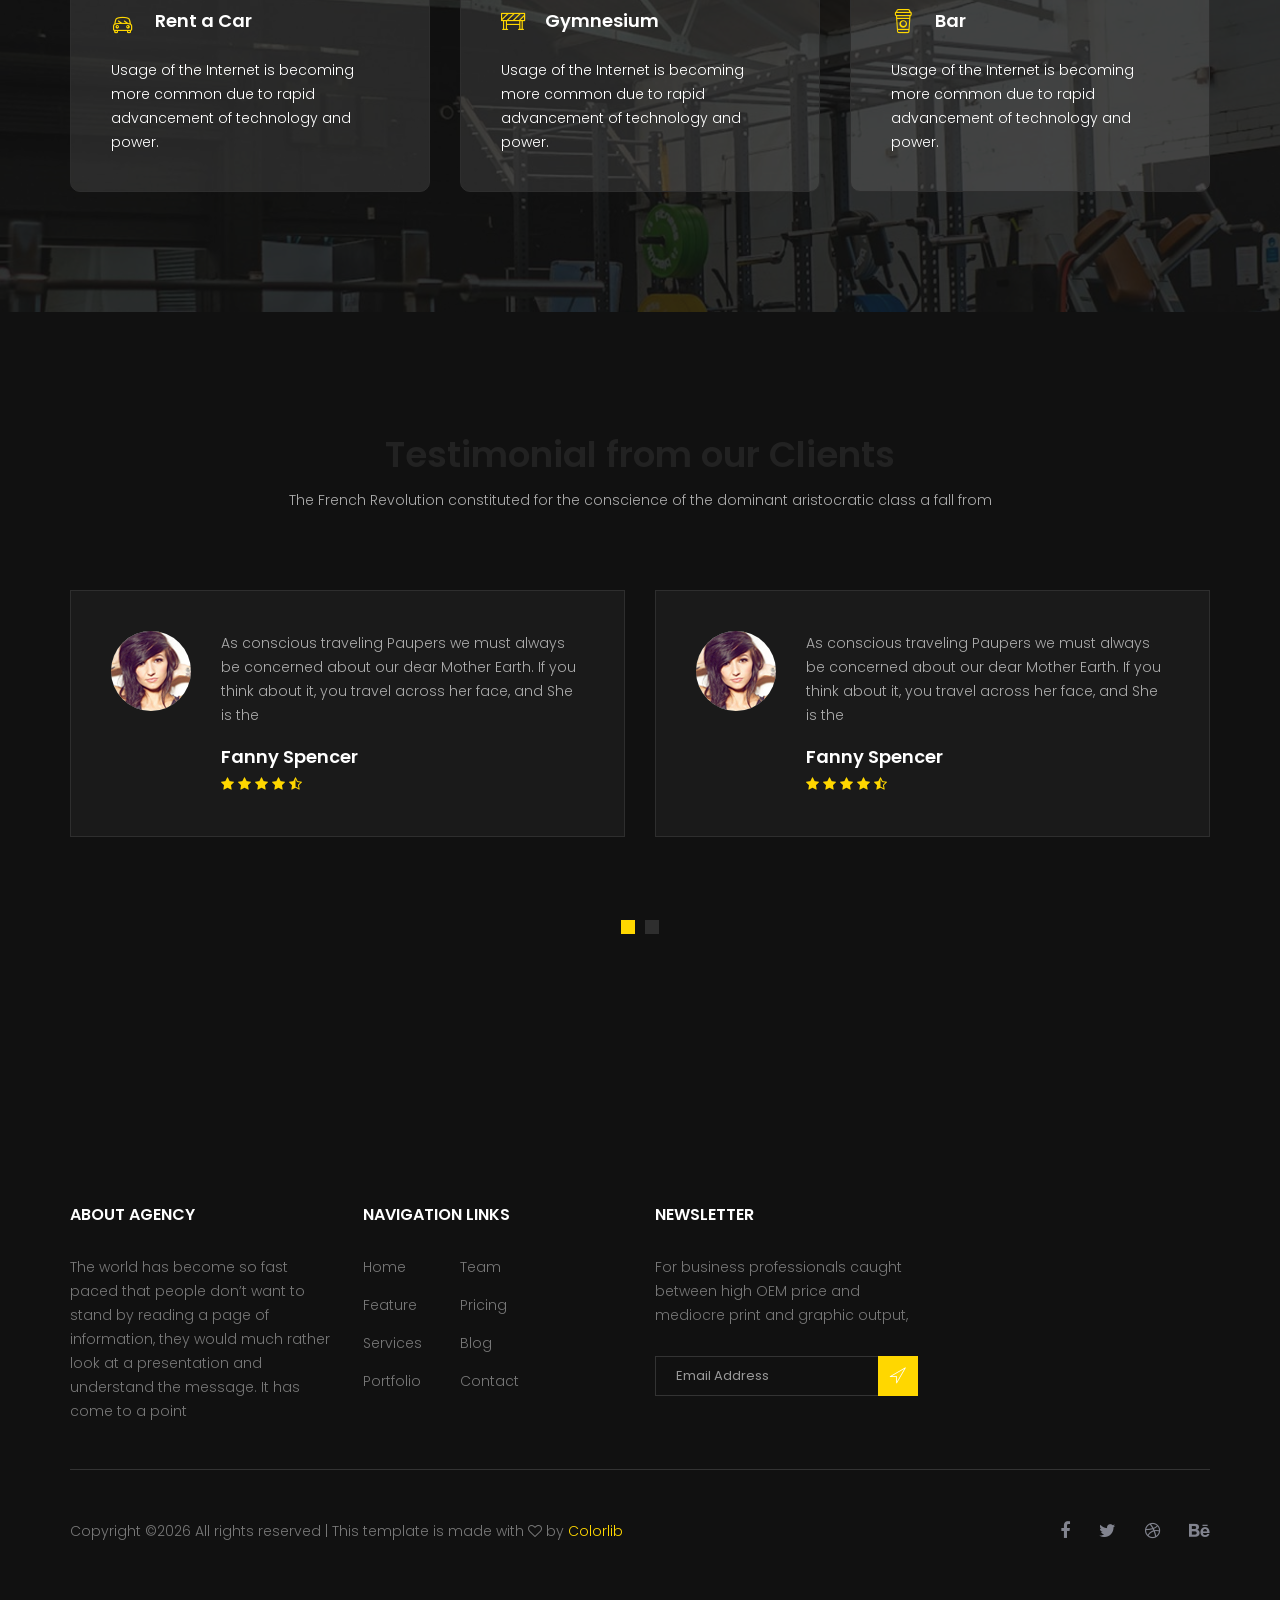
==== commit 67425a67: "Merge branch 'master' of https://github.com/Pbecker08/uiex" ====
--- a/about.html
+++ b/about.html
@@ -65,6 +65,11 @@
                 </div>
             </div>
         </section>
+        <style>
+            nav {
+                box-shadow: 0 2px 4px 0 #FFD700 !important;
+            }
+        </style>
         <!--================Breadcrumb Area =================-->
         
         <!--================ About History Area  =================-->
